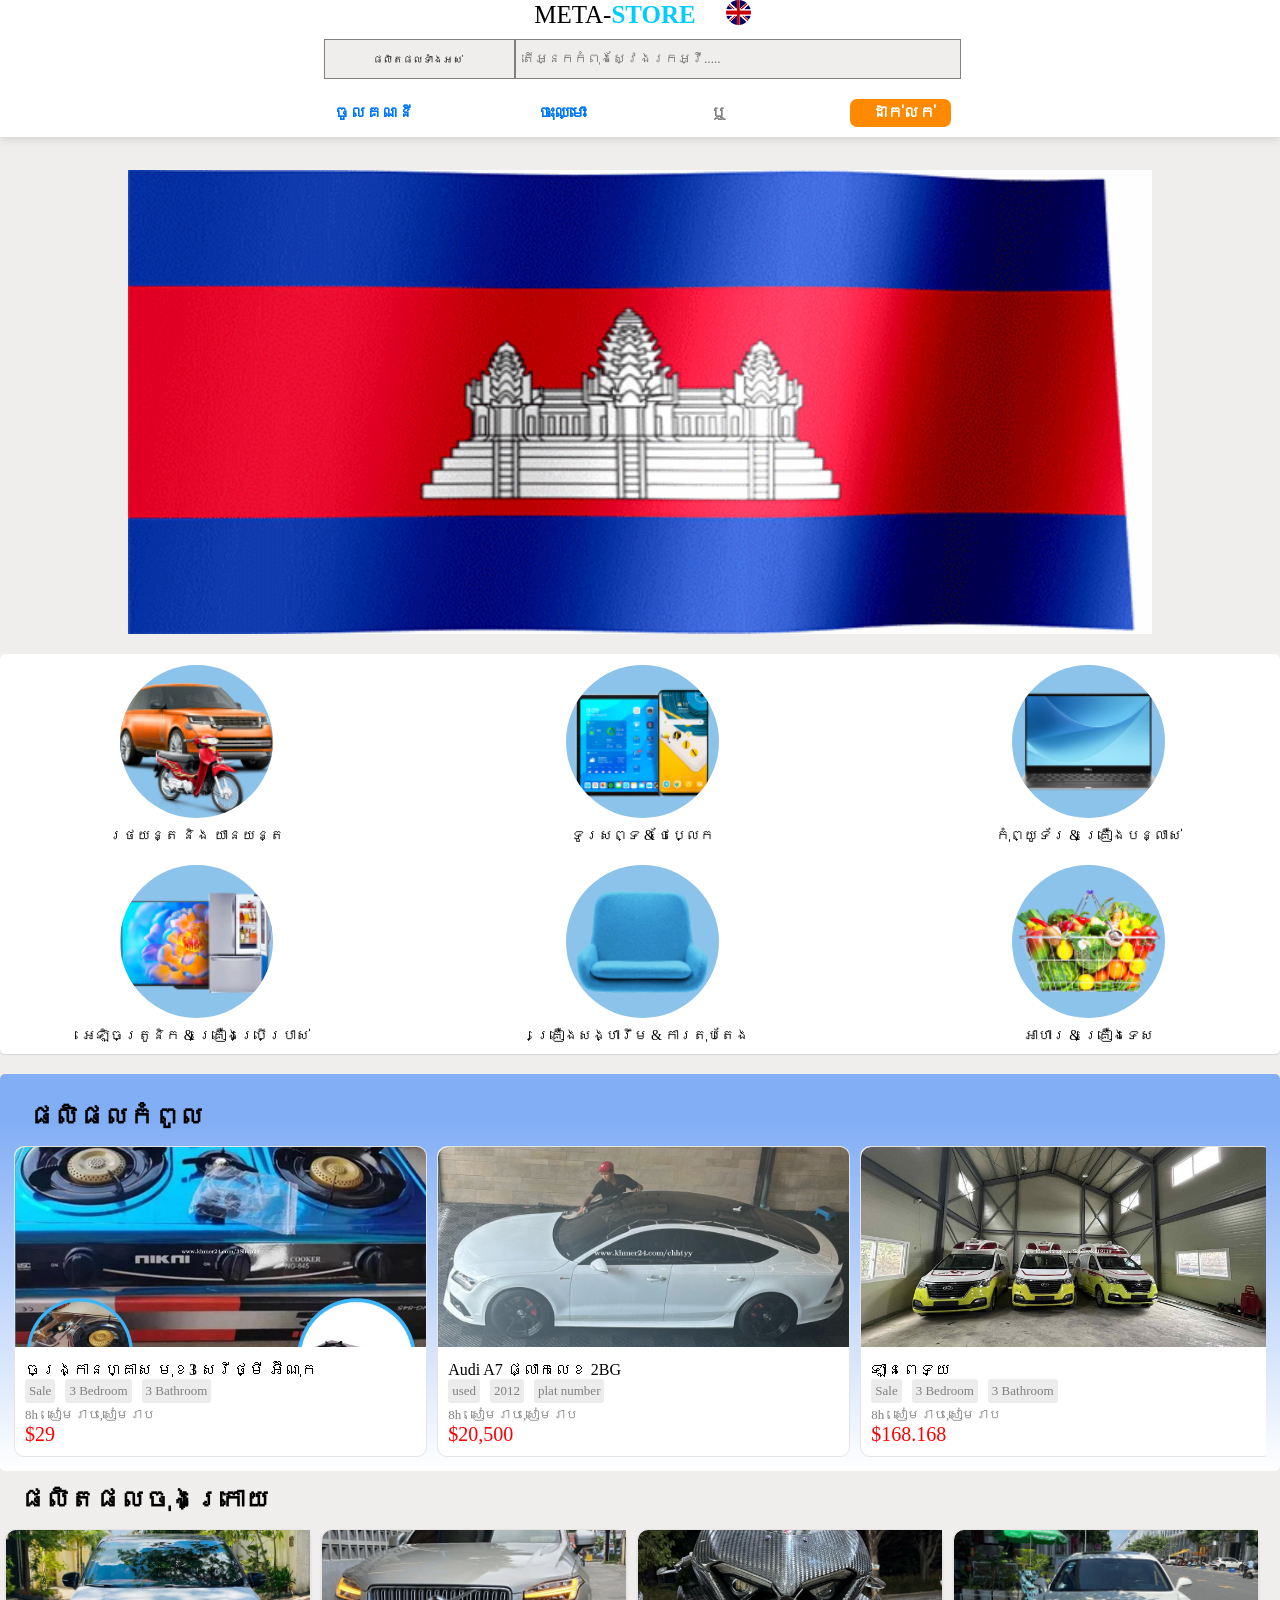
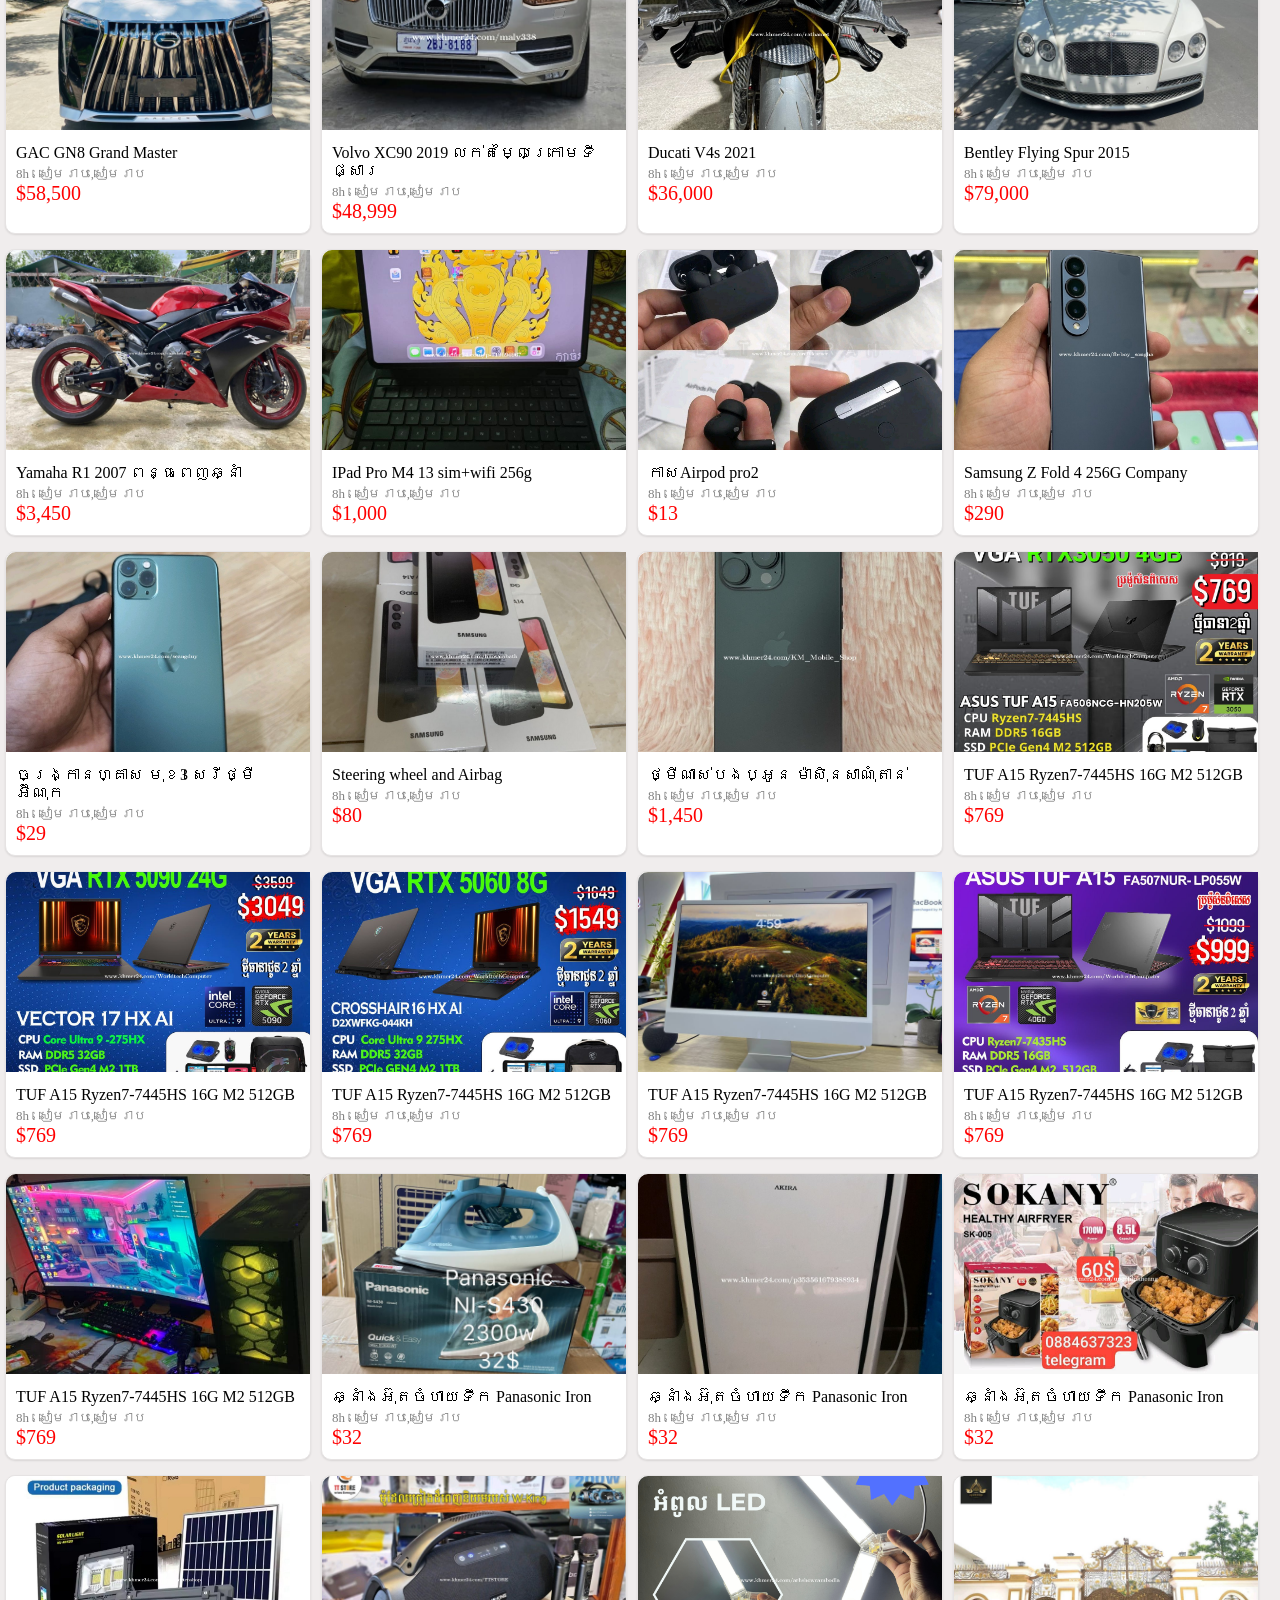
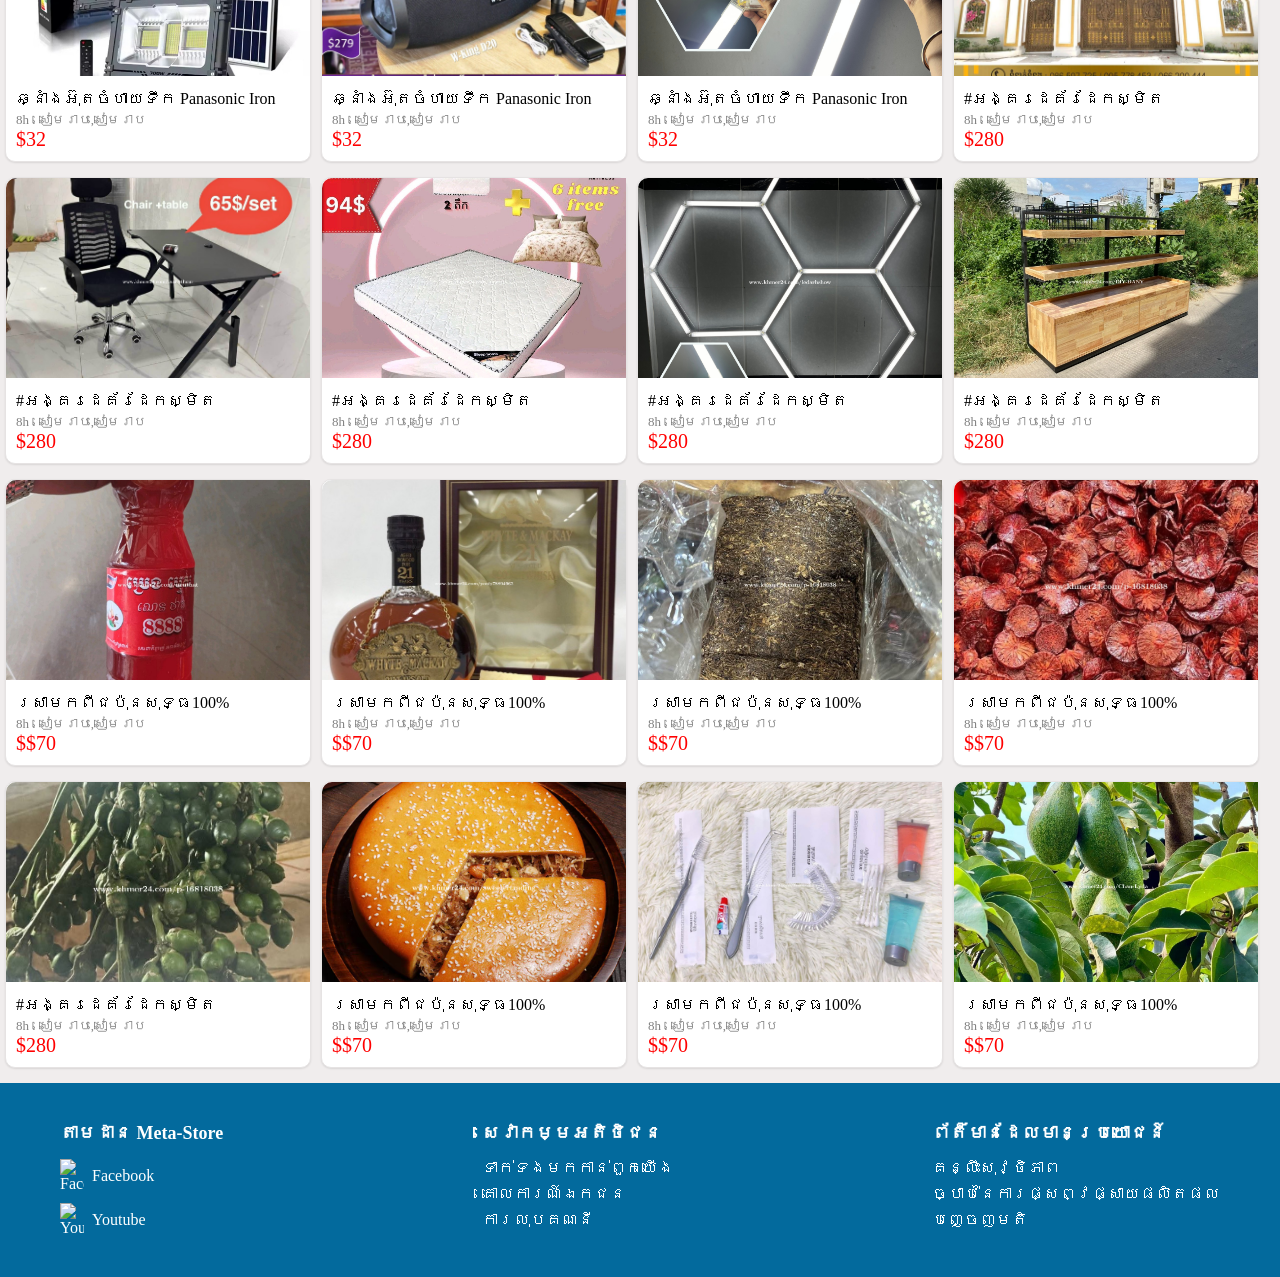
==== index.html @ ce79d421 "update" ====
<!DOCTYPE html>
<html lang="en">
  <head>
    <meta charset="UTF-8" />
    <meta name="viewport" content="width=device-width, initial-scale=1.0" />
    <title>META STORE</title>
    <!-- link icon -->
    <link
      rel="shortcut icon"
      href="../icon/meta-online-shop.png"
      type="image/x-icon"
    />
    <!-- link css -->
    <link rel="stylesheet" href="style.css" />
    <!-- link font awesome -->
    <script
      src="https://kit.fontawesome.com/94e07ac7dd.js"
      crossorigin="anonymous"
    ></script>
    <!-- link jquery -->
    <script src="https://cdnjs.cloudflare.com/ajax/libs/jquery/3.7.1/jquery.min.js"></script>
    <!-- link js -->
    <script src="main.js"></script>
  </head>
  <body>
    <!-- header -->
    <div class="navbar">
      <div class="container">
        <!-- logo -->
        <div class="logo_Container">
          <a href="index.html" class="logo"
            >META-<span class="store">STORE</span></a
          >
          <a href="#"
            ><img src="../flag/english.png" alt="khmer flag" class="flag"  id="flag"
          /></a>
        </div>
        <!-- search bar -->
        <div class="search_bar">
          <div class="all_product" id="all_products">
            ផលិតផលទាំងអស់&nbsp;<i class="fas fa-chevron-down"></i>
            <div class="dropdown">
              <ul>
                <li>
                  <a href="../CarPage/car.html">រថយន្ត​​ និង​យាន្ត</a>
                </li>
                <li><a href="../phone_and_tablet Page/phone.html">ទូរសព្ទ & ថែប្លេក</a></li>
                <li><a href="../computer page/computer.html">កុំព្យូទ័រ & គ្រឿងបន្លាស់</a></li>
                <li><a href="../electronic page/electronic.html">អេឡិចត្រូនិក & គ្រឿងប្រើប្រាស់</a></li>
                <li><a href="../funiture Page/funiture.html">គ្រឿងសង្ហារឹម & ការតុបតែង</a></li>
                <li><a href="../food page/food.html">អាហារ</a></li>
              </ul>
            </div>
          </div>
          <div class="search">
            <input
              type="search"
              name=""
              id="search"
              placeholder="តើអ្នកកំពុងស្វែងរកអ្វី....."
            />
            <a href="#"><i class="fas fa-search"></i></a>
          </div>
        </div>
        <!-- login -->
        <div class="login_sell">
          <a href="#" class="login">ចូលគណនី</a>
          <a href="#" class="register">ចុះឈ្មោះ</a>
          <span>ឬ</span>
          <a href="#" class="sell"
            ><i class="fa-brands fa-sellsy"></i>ដាក់លក់</a
          >
        </div>
      </div>
    </div>

    <!-- ads -->
    <div class="ads">
      <img src="../ads/ads.png" alt="" id="ads" />
      <img src="../ads/flag.gif" alt="" id="flag" />
    </div>

    <!-- welcome -->
    <div class="welcome">
      <div class="container">
        <p class="title">
          ស្វាគមន៍មកកាន់​ MetaStore.com ទីផ្សារអនឡាញដ៏ធំបំផុតនៅប្រទេសកម្ពុជា។
        </p>
      </div>
    </div>

    <!-- categories -->
    <div class="cat_container">
      <div class="container">
        <a href="../CarPage/car.html" class="card">
          <img src="../categories_logo/car&moto.png" alt="" />
          <p>រថយន្ត​​ និង​ ​យានយន្ត</p>
        </a>

        <a href="../phone_and_tablet Page/phone.html" class="card">
          <img src="../categories_logo/phone&tablet.png" alt="" />
          <p>ទូរសព្ទ & ថែប្លេក</p>
        </a>

        <a href="../computer page/computer.html" class="card">
          <img src="../categories_logo/computer.png" alt="" />
          <p>កុំព្យូទ័រ​ & គ្រឿងបន្លាស់</p>
        </a>

        <a href="../electronic page/electronic.html" class="card">
          <img src="../categories_logo/electornic.png" alt="" />
          <p>អេឡិចត្រូនិក​ & គ្រឿងប្រើប្រាស់</p>
        </a>

        <a href="../funiture Page/funiture.html" class="card">
          <img src="../categories_logo/funiture.png" alt="" />
          <p>គ្រឿងសង្ហារឹម & ការតុបតែង</p>
        </a>

        <a href="../food page/food.html"class="card">
          <img src="../categories_logo/food.png" alt="" />
          <p>អាហារ & គ្រឿងទេស</p>
        </a>
      </div>
    </div>

    <!-- top ads -->
    <div class="top_ads">
      <div class="container">
        <div class="title"><p>ផលិផលកំពូល</p></div>

        <div class="card_container">
          <a href="../electronic page/electronic.html" class="card">
            <img src="../top_ads/image1.png" alt="top_add 1" />
            <div class="infor">
              <p class="text">ចង្ក្រានហ្គាស មុខ3 សេរីថ្មី អ៊ីណុក</p>
              <div class="top">
                <p>Sale</p>
                <p>3 Bedroom</p>
                <p>3 Bathroom</p>
              </div>
              <div class="locat">
                <p>8h . សៀមរាប​,សៀមរាប​</p>
              </div>
              <div class="price">
                <p>$29</p>
              </div>
            </div>
          </a>

          <a href="../CarPage/car.html" class="card">
            <img src="../top_ads/image2.png" alt="top_add 1" />
            <div class="infor">
              <p class="text">Audi A7 ផ្លាកលេខ 2BG</p>
              <div class="top">
                <p>used</p>
                <p>2012</p>
                <p>plat number</p>
              </div>
              <div class="locat">
                <p>8h . សៀមរាប​,សៀមរាប​</p>
              </div>
              <div class="price">
                <p>$20,500</p>
              </div>
            </div>
          </a>

          <a href="../CarPage/car.html" class="card">
            <img src="../top_ads/image3.png" alt="top_add 1" />
            <div class="infor">
              <p class="text">ឡានពេទ្យ</p>
              <div class="top">
                <p>Sale</p>
                <p>3 Bedroom</p>
                <p>3 Bathroom</p>
              </div>
              <div class="locat">
                <p>8h . សៀមរាប​,សៀមរាប​</p>
              </div>
              <div class="price">
                <p>$168.168</p>
              </div>
            </div>
          </a>

          <a href="../CarPage/car.html" class="card">
            <img src="../top_ads/image4.png" alt="top_add 1" />
            <div class="infor">
              <p class="text">Steering wheel and Airbag</p>
              <div class="top">
                <p>Sale</p>
                <p>3 Bedroom</p>
                <p>3 Bathroom</p>
              </div>
              <div class="locat">
                <p>8h . សៀមរាប​,សៀមរាប​</p>
              </div>
              <div class="price">
                <p>$80</p>
              </div>
            </div>
          </a>

          <a href="../CarPage/car.html" class="card">
            <img src="../top_ads/image5.png" alt="top_add 1" />
            <div class="infor">
              <p class="text">ថ្មី​ណាស់​បងប្អូន​ ម៉ាសុិន​សាណុំតាន់​</p>
              <div class="top">
                <p>Sale</p>
                <p>3 Bedroom</p>
                <p>3 Bathroom</p>
              </div>
              <div class="locat">
                <p>8h . សៀមរាប​,សៀមរាប​</p>
              </div>
              <div class="price">
                <p>$1,450</p>
              </div>
            </div>
          </a>

          <a href="../electronic page/electronic.html" class="card">
            <img src="../top_ads/image6.png" alt="top_add 1" />
            <div class="infor">
              <p class="text">Shure Mv88 portal</p>
              <div class="top">
                <p>Sale</p>
                <p>3 Bedroom</p>
                <p>3 Bathroom</p>
              </div>
              <div class="locat">
                <p>8h . សៀមរាប​,សៀមរាប​</p>
              </div>
              <div class="price">
                <p>$50</p>
              </div>
            </div>
          </a>
        </div>
      </div>
    </div>

    <!-- lasted ads -->
    <div class="container">
      <div class="title" id="lasted_ads_title"><p>ផលិតផលចុងក្រោយ</div>
    </div>
    <div class="lasted_ads">
      <div class="container">
        <div class="card_container">
          <a href="../CarPage/car.html" class="card">
            <img src="../Car & vihecle/img1.jpg" alt="" />
            <div class="infor">
              <p class="text">GAC GN8 Grand Master</p>
              <div class="locat">
                <p>8h . សៀមរាប​,សៀមរាប​</p>
              </div>
              <div class="price">
                <p>$58,500</p>
              </div>
            </div>
          </a>

          <a href="../CarPage/car.html" class="card">
            <img src="../Car & vihecle/img2.jpg" alt="" />
            <div class="infor">
              <p class="text">Volvo XC90 2019 លក់តម្លៃក្រោមទីផ្សារ</p>
              <div class="locat">
                <p>8h . សៀមរាប​,សៀមរាប​</p>
              </div>
              <div class="price">
                <p>$48,999</p>
              </div>
            </div>
          </a>

          <a href="../CarPage/car.html" class="card">
            <img src="../Car & vihecle/img3.jpg" alt="" />
            <div class="infor">
              <p class="text">Ducati V4s 2021</p>
              <div class="locat">
                <p>8h . សៀមរាប​,សៀមរាប​</p>
              </div>
              <div class="price">
                <p>$36,000</p>
              </div>
            </div>
          </a>

          <a href="../CarPage/car.html" class="card">
            <img src="../Car & vihecle/img4.jpg" alt="" />
            <div class="infor">
              <p class="text">Bentley Flying Spur 2015</p>
              <div class="locat">
                <p>8h . សៀមរាប​,សៀមរាប​</p>
              </div>
              <div class="price">
                <p>$79,000</p>
              </div>
            </div>
          </a>
        </div>

        <div class="card_container">
          <a href="../CarPage/car.html" class="card">
            <img src="../Car & vihecle/img5.jpg" alt="" />
            <div class="infor">
              <p class="text">Yamaha R1 2007 ពន្ធពេញឆ្នាំ</p>
              <div class="locat">
                <p>8h . សៀមរាប​,សៀមរាប​</p>
              </div>
              <div class="price">
                <p>$3,450</p>
              </div>
            </div>
          </a>

          <a href="../phone_and_tablet Page/phone.html" class="card">
            <img src="../phone & tablet/img1.jpg" alt="" />
            <div class="infor">
              <p class="text">IPad Pro M4 13 sim+wifi 256g</p>
              <div class="locat">
                <p>8h . សៀមរាប​,សៀមរាប​</p>
              </div>
              <div class="price">
                <p>$1,000</p>
              </div>
            </div>
          </a>

          <a href="../phone_and_tablet Page/phone.html" class="card">
            <img src="../phone & tablet/img2.jpg" alt="" />
            <div class="infor">
              <p class="text">កាសAirpod pro2</p>
              <div class="locat">
                <p>8h . សៀមរាប​,សៀមរាប​</p>
              </div>
              <div class="price">
                <p>$13</p>
              </div>
            </div>
          </a>

          <a href="../phone_and_tablet Page/phone.html" class="card">
            <img src="../phone & tablet/img3.jpg" alt="" />
            <div class="infor">
              <p class="text">Samsung Z Fold 4 256G Company</p>
              <div class="locat">
                <p>8h . សៀមរាប​,សៀមរាប​</p>
              </div>
              <div class="price">
                <p>$290</p>
              </div>
            </div>
          </a>
        </div>

        <div class="card_container">
          <a href="../phone_and_tablet Page/phone.html" class="card">
            <img src="../phone & tablet/img4.jpg" alt="" />
            <div class="infor">
              <p class="text">ចង្ក្រានហ្គាស មុខ3 សេរីថ្មី អ៊ីណុក</p>
              <div class="locat">
                <p>8h . សៀមរាប​,សៀមរាប​</p>
              </div>
              <div class="price">
                <p>$29</p>
              </div>
            </div>
          </a>

          <a href="../phone_and_tablet Page/phone.html" class="card">
            <img src="../phone & tablet/img5.jpg" alt="" />
            <div class="infor">
              <p class="text">Steering wheel and Airbag</p>
              <div class="locat">
                <p>8h . សៀមរាប​,សៀមរាប​</p>
              </div>
              <div class="price">
                <p>$80</p>
              </div>
            </div>
          </a>

          <a href="../phone_and_tablet Page/phone.html" class="card">
            <img src="../phone & tablet/img6.jpg" alt="" />
            <div class="infor">
              <p class="text">ថ្មី​ណាស់​បងប្អូន​ ម៉ាសុិន​សាណុំតាន់​</p>
              <div class="locat">
                <p>8h . សៀមរាប​,សៀមរាប​</p>
              </div>
              <div class="price">
                <p>$1,450</p>
              </div>
            </div>
          </a>

          <a href="../computer page/computer.html" class="card">
            <img src="../computer/img1.jpg" alt="" />
            <div class="infor">
              <p class="text">TUF A15 Ryzen7-7445HS 16G M2 512GB</p>
              <div class="locat">
                <p>8h . សៀមរាប​,សៀមរាប​</p>
              </div>
              <div class="price">
                <p>$769</p>
              </div>
            </div>
          </a>
        </div>

        <div class="card_container">
          <a href="../computer page/computer.html" class="card">
            <img src="../computer/img2.jpg" alt="" />
            <div class="infor">
              <p class="text">TUF A15 Ryzen7-7445HS 16G M2 512GB</p>
              <div class="locat">
                <p>8h . សៀមរាប​,សៀមរាប​</p>
              </div>
              <div class="price">
                <p>$769</p>
              </div>
            </div>
          </a>

          <a href="../computer page/computer.html" class="card">
            <img src="../computer/img3.jpg" alt="" />
            <div class="infor">
              <p class="text">TUF A15 Ryzen7-7445HS 16G M2 512GB</p>
              <div class="locat">
                <p>8h . សៀមរាប​,សៀមរាប​</p>
              </div>
              <div class="price">
                <p>$769</p>
              </div>
            </div>
          </a>

          <a href="../computer page/computer.html" class="card">
            <img src="../computer/img4.jpg" alt="" />
            <div class="infor">
              <p class="text">TUF A15 Ryzen7-7445HS 16G M2 512GB</p>
              <div class="locat">
                <p>8h . សៀមរាប​,សៀមរាប​</p>
              </div>
              <div class="price">
                <p>$769</p>
              </div>
            </div>
          </a>

          <a href="../computer page/computer.html" class="card">
            <img src="../computer/img5.jpg" alt="" />
            <div class="infor">
              <p class="text">TUF A15 Ryzen7-7445HS 16G M2 512GB</p>
              <div class="locat">
                <p>8h . សៀមរាប​,សៀមរាប​</p>
              </div>
              <div class="price">
                <p>$769</p>
              </div>
            </div>
          </a>
        </div>

        <div class="card_container">
          <a href="../computer page/computer.html" class="card">
            <img src="../computer/img6.jpg" alt="" />
            <div class="infor">
              <p class="text">TUF A15 Ryzen7-7445HS 16G M2 512GB</p>
              <div class="locat">
                <p>8h . សៀមរាប​,សៀមរាប​</p>
              </div>
              <div class="price">
                <p>$769</p>
              </div>
            </div>
          </a>

          <a href="../electronic page/electronic.html" class="card">
            <img src="../electronic/img1.jpg" alt="" />
            <div class="infor">
              <p class="text">ឆ្នាំងអ៊ុតចំហាយទឹក Panasonic Iron</p>
              <div class="locat">
                <p>8h . សៀមរាប​,សៀមរាប​</p>
              </div>
              <div class="price">
                <p>$32</p>
              </div>
            </div>
          </a>

          <a href="../electronic page/electronic.html" class="card">
            <img src="../electronic/img2.jpg" alt="" />
            <div class="infor">
              <p class="text">ឆ្នាំងអ៊ុតចំហាយទឹក Panasonic Iron</p>
              <div class="locat">
                <p>8h . សៀមរាប​,សៀមរាប​</p>
              </div>
              <div class="price">
                <p>$32</p>
              </div>
            </div>
          </a>

          <a href="../electronic page/electronic.html" class="card">
            <img src="../electronic/img3.jpg" alt="" />
            <div class="infor">
              <p class="text">ឆ្នាំងអ៊ុតចំហាយទឹក Panasonic Iron</p>
              <div class="locat">
                <p>8h . សៀមរាប​,សៀមរាប​</p>
              </div>
              <div class="price">
                <p>$32</p>
              </div>
            </div>
          </a>
        </div>

        <div class="card_container">
          <a href="../electronic page/electronic.html" class="card">
            <img src="../electronic/img4.jpg" alt="" />
            <div class="infor">
              <p class="text">ឆ្នាំងអ៊ុតចំហាយទឹក Panasonic Iron</p>
              <div class="locat">
                <p>8h . សៀមរាប​,សៀមរាប​</p>
              </div>
              <div class="price">
                <p>$32</p>
              </div>
            </div>
          </a>

          <a href="../electronic page/electronic.html" class="card">
            <img src="../electronic/img5.jpg" alt="" />
            <div class="infor">
              <p class="text">ឆ្នាំងអ៊ុតចំហាយទឹក Panasonic Iron</p>
              <div class="locat">
                <p>8h . សៀមរាប​,សៀមរាប​</p>
              </div>
              <div class="price">
                <p>$32</p>
              </div>
            </div>
          </a>

          <a href="../electronic page/electronic.html" class="card">
            <img src="../electronic/img6.jpg" alt="" />
            <div class="infor">
              <p class="text">ឆ្នាំងអ៊ុតចំហាយទឹក Panasonic Iron</p>
              <div class="locat">
                <p>8h . សៀមរាប​,សៀមរាប​</p>
              </div>
              <div class="price">
                <p>$32</p>
              </div>
            </div>
          </a>

          <a href="../funiture Page/funiture.html" class="card">
            <img src="../funiture & decor/img1.jpg" alt="" />
            <div class="infor">
              <p class="text">#អង្គរដេគ័រដែកស្មិត</p>
              <div class="locat">
                <p>8h . សៀមរាប​,សៀមរាប​</p>
              </div>
              <div class="price">
                <p>$280</p>
              </div>
            </div>
          </a>
        </div>

        <div class="card_container">
          <a href="../funiture Page/funiture.html" class="card">
            <img src="../funiture & decor/img2.jpg" alt="" />
            <div class="infor">
              <p class="text">#អង្គរដេគ័រដែកស្មិត</p>
              <div class="locat">
                <p>8h . សៀមរាប​,សៀមរាប​</p>
              </div>
              <div class="price">
                <p>$280</p>
              </div>
            </div>
          </a>

          <a href="../funiture Page/funiture.html" class="card">
            <img src="../funiture & decor/img3.jpg" alt="" />
            <div class="infor">
              <p class="text">#អង្គរដេគ័រដែកស្មិត</p>
              <div class="locat">
                <p>8h . សៀមរាប​,សៀមរាប​</p>
              </div>
              <div class="price">
                <p>$280</p>
              </div>
            </div>
          </a>

          <a href="../funiture Page/funiture.html" class="card">
            <img src="../funiture & decor/img4.jpg" alt="" />
            <div class="infor">
              <p class="text">#អង្គរដេគ័រដែកស្មិត</p>
              <div class="locat">
                <p>8h . សៀមរាប​,សៀមរាប​</p>
              </div>
              <div class="price">
                <p>$280</p>
              </div>
            </div>
          </a>

          <a href="../funiture Page/funiture.html" class="card">
            <img src="../funiture & decor/img5.jpg" alt="" />
            <div class="infor">
              <p class="text">#អង្គរដេគ័រដែកស្មិត</p>
              <div class="locat">
                <p>8h . សៀមរាប​,សៀមរាប​</p>
              </div>
              <div class="price">
                <p>$280</p>
              </div>
            </div>
          </a>
        </div>

        <div class="card_container">
          <a href="../food page/food.html" class="card">
            <img src="../food/img1.jpg" alt="" />
            <div class="infor">
              <p class="text">ស្រាមកពីជប៉ុនសុទ្ធ100%</p>
              <div class="locat">
                <p>8h . សៀមរាប​,សៀមរាប​</p>
              </div>
              <div class="price">
                <p>$$70</p>
              </div>
            </div>
          </a>

          <a href="../food page/food.html" class="card">
            <img src="../food/img2.jpg" alt="" />
            <div class="infor">
              <p class="text">ស្រាមកពីជប៉ុនសុទ្ធ100%</p>
              <div class="locat">
                <p>8h . សៀមរាប​,សៀមរាប​</p>
              </div>
              <div class="price">
                <p>$$70</p>
              </div>
            </div>
          </a>

          <a href="../food page/food.html" class="card">
            <img src="../food/img3.jpg" alt="" />
            <div class="infor">
              <p class="text">ស្រាមកពីជប៉ុនសុទ្ធ100%</p>
              <div class="locat">
                <p>8h . សៀមរាប​,សៀមរាប​</p>
              </div>
              <div class="price">
                <p>$$70</p>
              </div>
            </div>
          </a>

          <a href="../food page/food.html" class="card">
            <img src="../food/img4.jpg" alt="" />
            <div class="infor">
              <p class="text">ស្រាមកពីជប៉ុនសុទ្ធ100%</p>
              <div class="locat">
                <p>8h . សៀមរាប​,សៀមរាប​</p>
              </div>
              <div class="price">
                <p>$$70</p>
              </div>
            </div>
          </a>
        </div>

        <div class="card_container">
          <a href="../food page/food.html" class="card">
            <img src="../food/img5.jpg" alt="" />
            <div class="infor">
              <p class="text">#អង្គរដេគ័រដែកស្មិត</p>
              <div class="locat">
                <p>8h . សៀមរាប​,សៀមរាប​</p>
              </div>
              <div class="price">
                <p>$280</p>
              </div>
            </div>
          </a>

          <a href="../food page/food.html" class="card">
            <img src="../food/img6.jpg" alt="" />
            <div class="infor">
              <p class="text">ស្រាមកពីជប៉ុនសុទ្ធ100%</p>
              <div class="locat">
                <p>8h . សៀមរាប​,សៀមរាប​</p>
              </div>
              <div class="price">
                <p>$$70</p>
              </div>
            </div>
          </a>

          <a href="../food page/food.html" class="card">
            <img src="../food/img7.jpg" alt="" />
            <div class="infor">
              <p class="text">ស្រាមកពីជប៉ុនសុទ្ធ100%</p>
              <div class="locat">
                <p>8h . សៀមរាប​,សៀមរាប​</p>
              </div>
              <div class="price">
                <p>$$70</p>
              </div>
            </div>
          </a>

          <a href="../food page/food.html" class="card">
            <img src="../food/img8.jpg" alt="" />
            <div class="infor">
              <p class="text">ស្រាមកពីជប៉ុនសុទ្ធ100%</p>
              <div class="locat">
                <p>8h . សៀមរាប​,សៀមរាប​</p>
              </div>
              <div class="price">
                <p>$$70</p>
              </div>
            </div>
          </a>
        </div>
      </div>
    </div>

    <!-- footer -->
    <footer class="footer">
      <div class="footer-container">
        <!-- Column 1 -->
        <div>
          <h3>តាមដាន Meta-Store</h3>
          <div class="social">
            <a href="https://web.facebook.com/meta.sk.2025"
              ><img
                src="https://cdn-icons-png.flaticon.com/512/733/733547.png"
                alt="Facebook"
                target="_blank"
              />
              Facebook</a
            >
            <a href="https://youtube.com/@meta-coding-u2c?si=BLzecLOA1LiSU47V"
              ><img
                src="https://cdn-icons-png.flaticon.com/512/1384/1384060.png"
                alt="Youtube"
                target="_blank"
              />
              Youtube</a
            >
          </div>
        </div>

        <!-- Column 2 -->
        <div>
          <h3>សេវាកម្មអតិថិជន</h3>
          <ul>
            <li><a href="../Contact Page/contact.html">ទាក់ទងមកកាន់ពួកយើង</a></li>
            <li><a href="#">គោលការណ៍ឯកជន</a></li>
            <li><a href="#">ការលុបគណនី</a></li>
          </ul>
        </div>

        <!-- Column 3 -->
        <div>
          <h3>ព័ត៏មានដែលមានប្រយោជន៍</h3>
          <ul>
            <li><a href="#">គន្លឹះសុវ្ថិភាព</a></li>
            <li><a href="#">ច្បាប់នៃការផ្សព្វផ្សាយផលិតផល</a></li>
            <li><a href="#">បញ្ចេញមតិ</a></li>
          </ul>
        </div>
      </div>
    </footer>
  </body>
</html>
---- style.css ----
* {
  margin: 0;
  padding: 0;
  box-sizing: border-box;
  font-family: "Khmer OS Battambang", Yu Gothic UI Semibold;
}
body {
  background-color: #f0eded;
  padding-top: 50px;
}
.container {
  width: 70%;
  margin: auto;
  /* background-color: #ff8900; */
}

.navbar {
  width: 100%;
  height: auto;
  background-color: white;
  box-shadow: rgba(99, 99, 99, 0.2) 0px 2px 8px 0px;
  display: flex;
  justify-content: center;
  align-items: center;
  position: fixed;
  top: 0;

  & .container {
    width: 70%;
    /* height: 100%; */
    display: flex;
    /* background-color: yellow; */
    justify-content: space-between;
    align-items: center;

    & .logo_Container {
      width: 25%;
      height: 100%;
      display: flex;
      justify-content: center;
      align-items: center;
      gap: 30px;
      /* background-color: purple; */

      & .flag {
        width: 25px;
        height: 25px;
        border-radius: 50%;
      }
      & .logo {
        text-decoration: none;
        color: black;
        font-family: Montserrat Black;
        font-size: 25px;

        & .store {
          color: rgb(0, 204, 255);
          font-weight: bold;
          font-family: MV Boli;
        }
      }
    }
    & .login_sell {
      width: 25%;
      height: 100%;
      /* background-color: purple; */
      display: flex;
      justify-content: space-between;
      align-items: center;
      padding: 10px;
      font-weight: bold;

      & a {
        text-decoration: none;
      }

      & span {
        color: gray;
      }
      & .login,
      .register {
        color: rgb(0, 119, 255);
      }
      & .sell {
        background-color: #ff8900;
        padding: 5px 16px;
        border-radius: 7px;
        color: white;
        display: flex;
        justify-content: center;
        align-items: center;
        gap: 5px;
      }
    }
    .search_bar {
      width: 50%;
      height: 100%;
      /* background-color: rgb(174, 255, 0); */
      display: flex;
      justify-content: center;
      align-items: center;

      & .all_product {
        width: 30%;
        height: 40px;
        border: 1px solid gray;
        display: flex;
        justify-content: center;
        align-items: center;
        background-color: #f0eded;
        position: relative;

        & .dropdown {
          display: none;
          position: absolute;
          background-color: #f0eded;
          border-radius: 5px;
          padding: 10px;
          top: 40px;
          left: 0;
          & a {
            text-decoration: none;
            color: black;
          }
          & ul > li {
            list-style: none;
          }
        }
      }
      & .all_product:hover .dropdown {
        display: block;
      }
      & .all_product .dropdown ul li:hover a {
        color: red;
        margin-left: 3px;
      }
      & .search {
        width: 70%;
        height: 40px;
        border: 1px solid gray;
        display: flex;
        justify-content: space-between;
        align-items: center;
        padding: 6px;
        color: gray;
        background-color: #f0eded;

        & #search {
          width: 95%;
          background: transparent;
          border: none;
          outline: none;
          color: black;
        }
        & a {
          color: gray;
        }
      }
    }
  }
}

.ads {
  width: 60%;
  height: auto;
  /* background-color: blueviolet; */
  margin: auto;
  margin-top: 20px;

  & img {
    width: 100%;
    height: 100%;
    object-fit: contain;
  }
  & #flag {
    display: none;
  }
}

.welcome {
  width: 100%;
  height: auto;
  margin: 20px 0;
  /* background-color: yellow; */
  display: flex;
  justify-content: center;
  align-items: center;

  & .container {
    width: 70%;
    height: 100%;
    /* background-color: #ff8900; */
    display: flex;
    margin: auto;

    & p {
      font-size: 23px;
    }
  }
}

.cat_container .container {
  height: auto;
  background-color: white;
  border-radius: 5px;
  display: flex;
  justify-content: space-between;
  box-shadow: rgba(0, 0, 0, 0.1) 0px 1px 2px 0px;

  & .card {
    width: 15%;
    height: 200px;
    text-decoration: none;
    color: black;
    /* background-color: #ff8900; */
    display: flex;
    justify-content: center;
    align-items: center;
    flex-direction: column;
    gap: 10px;

    & img {
      width: 40%;
      object-fit: contain;
      border-radius: 50%;
      background-color: rgb(140, 195, 234);
    }
    & p {
      font-size: 14px;
    }
  }
}

.top_ads .container {
  margin-top: 20px;
  border-radius: 5px;
  background: #ffffff;
  padding: 14px;
  background: #ffffff;
  background: linear-gradient(
    360deg,
    rgba(255, 255, 255, 1) 0%,
    rgba(130, 174, 245, 1) 88%
  );

  & .title {
    font-size: 25px;
  }

  & .card_container {
    width: 100%;
    display: flex;
    gap: 10px;
    overflow-x: scroll;
    /* background-color: #ff8900; */
  }

  & .card {
    flex: 0 0 auto;
    width: 24%;
    border: 1px solid rgb(230, 227, 227);
    height: auto;
    border-radius: 10px;
    background-color: white;
    overflow: hidden;
    text-decoration: none;
    color: black;

    & img {
      width: 100%;
      height: 200px;
      object-fit: cover;
      border-radius: 10px 0px 0px 0px;
    }
    & .text {
      overflow-x: hidden;
    }
    & .infor {
      /* background-color: #ff8900; */
      padding: 10px;
      & .top {
        width: 100%;
        display: flex;
        justify-content: flex-start;
        & p {
          margin-right: 10px;
          padding: 4px;
          font-weight: 100;
          font-size: small;
          color: gray;
          background-color: rgb(236, 236, 236);
          border-radius: 3px;
        }
      }
      & .locat {
        margin-top: 4px;
        font-size: 13px;
        color: gray;
      }
      & .price {
        color: red;
        font-weight: lighter;
        font-size: 20px;
      }
    }
  }
}

.container .title {
  padding: 15px;
  font-weight: bold;
  font-size: 25px;
}

.lasted_ads .container {
  height: auto;

  & .card_container {
    width: 100%;
    display: flex;
    gap: 10px;
    margin-bottom: 15px;
  }

  & .card {
    width: 24%;
    border: 1px solid rgb(230, 227, 227);
    height: auto;
    border-radius: 10px;
    background-color: white;
    text-decoration: none;
    color: black;
    box-shadow: rgba(0, 0, 0, 0.1) 0px 1px 2px 0px;

    & img {
      width: 100%;
      height: 200px;
      object-fit: cover;
      border-radius: 10px 0px 0px 0px;
    }
    & .text {
      overflow-x: hidden;
    }
    & .infor {
      /* background-color: #ff8900; */
      padding: 10px;
      & .locat {
        margin-top: 4px;
        font-size: 13px;
        color: gray;
      }
      & .price {
        color: red;
        font-weight: lighter;
        font-size: 20px;
      }
    }
  }
}

/* footer */
.footer {
  background-color: #036a9d; /* blue background */
  color: white;
  padding: 40px 60px;
}

.footer-container {
  display: flex;
  width: 70%;
  margin: auto;
  justify-content: space-between;
  /* background-color: #ff8900; */
}

.footer h3 {
  margin-bottom: 15px;
  font-size: 18px;
}

.footer ul {
  list-style: none;
  padding: 0;
  margin: 0;
}

.footer ul li {
  margin-bottom: 8px;
}

.footer a {
  color: white;
  text-decoration: none;
}

.footer a:hover {
  text-decoration: underline;
}

/* Social icons */
.social {
  display: flex;
  flex-direction: column;
  gap: 10px;
}

.social img {
  width: 24px;
  margin-right: 8px;
}

.social a {
  display: flex;
  align-items: center;
}

/* ===== Tablet (≤ 1280px) ===== */
@media (max-width: 1280px) {
  body {
    padding-top: 150px;
  }
  .container {
    width: 100%;
    margin: auto;
    padding-left: 5px;
    /* background-color: #ff8900; */
  }

  .navbar {
    width: 100%;
    height: auto;

    & .container {
      width: 100%;
      flex-direction: column;
      gap: 10px;

      & .logo_Container {
        width: 100%;
      }

      & .login_sell {
        width: 50%;
      }
      .search_bar {
        width: 50%;
        & .all_product {
          font-size: 10px;
        }
      }
    }
  }
  .ads {
    width: 80%;
    padding-bottom: 20px;
    & #ads {
      display: none;
    }
    & #flag {
      display: block;
    }
  }
  .welcome {
    display: none;
  }
  .cat_container .container {
    flex-wrap: wrap;

    & .card {
      width: 30%;
      font-size: 10px;
      text-align: center;
    }
  }

  .top_ads .container {
    & .card {
      width: 33%;
    }
  }

  .footer-container {
    width: 100%;
  }
}

/* ===== Mobile (≤ 600px) ===== */
@media (max-width: 600px) {
  .container {
    width: 100%;
  }
  .navbar {
    & .container {
      display: flex;
      flex-direction: column;
      gap: 10px;

      & .logo_Container {
        /* background-color: #ff8900; */
        width: 100%;
      }
      & .login_sell {
        width: 90%;
      }
      .search_bar {
        width: 90%;
      }
    }
  }
  .ads {
    width: 100%;
  }
  .cat_container .container {
    & .card {
      width: 33%;
      text-align: center;

      & p {
        font-size: 10px;
      }
    }
  }
  .top_ads .container {
    & .card {
      width: 50%;
      & .infor {
        & .top {
          & p {
            font-size: 8px;
          }
        }
      }
    }
  }

  .lasted_ads .container {
    & .card_container {
      flex-wrap: wrap;
    }

    & .card {
      width: 48%;
    }
  }

  .footer-container {
    width: 100%;
    flex-direction: column;
    justify-content: flex-start;
    gap: 30px;
  }
}
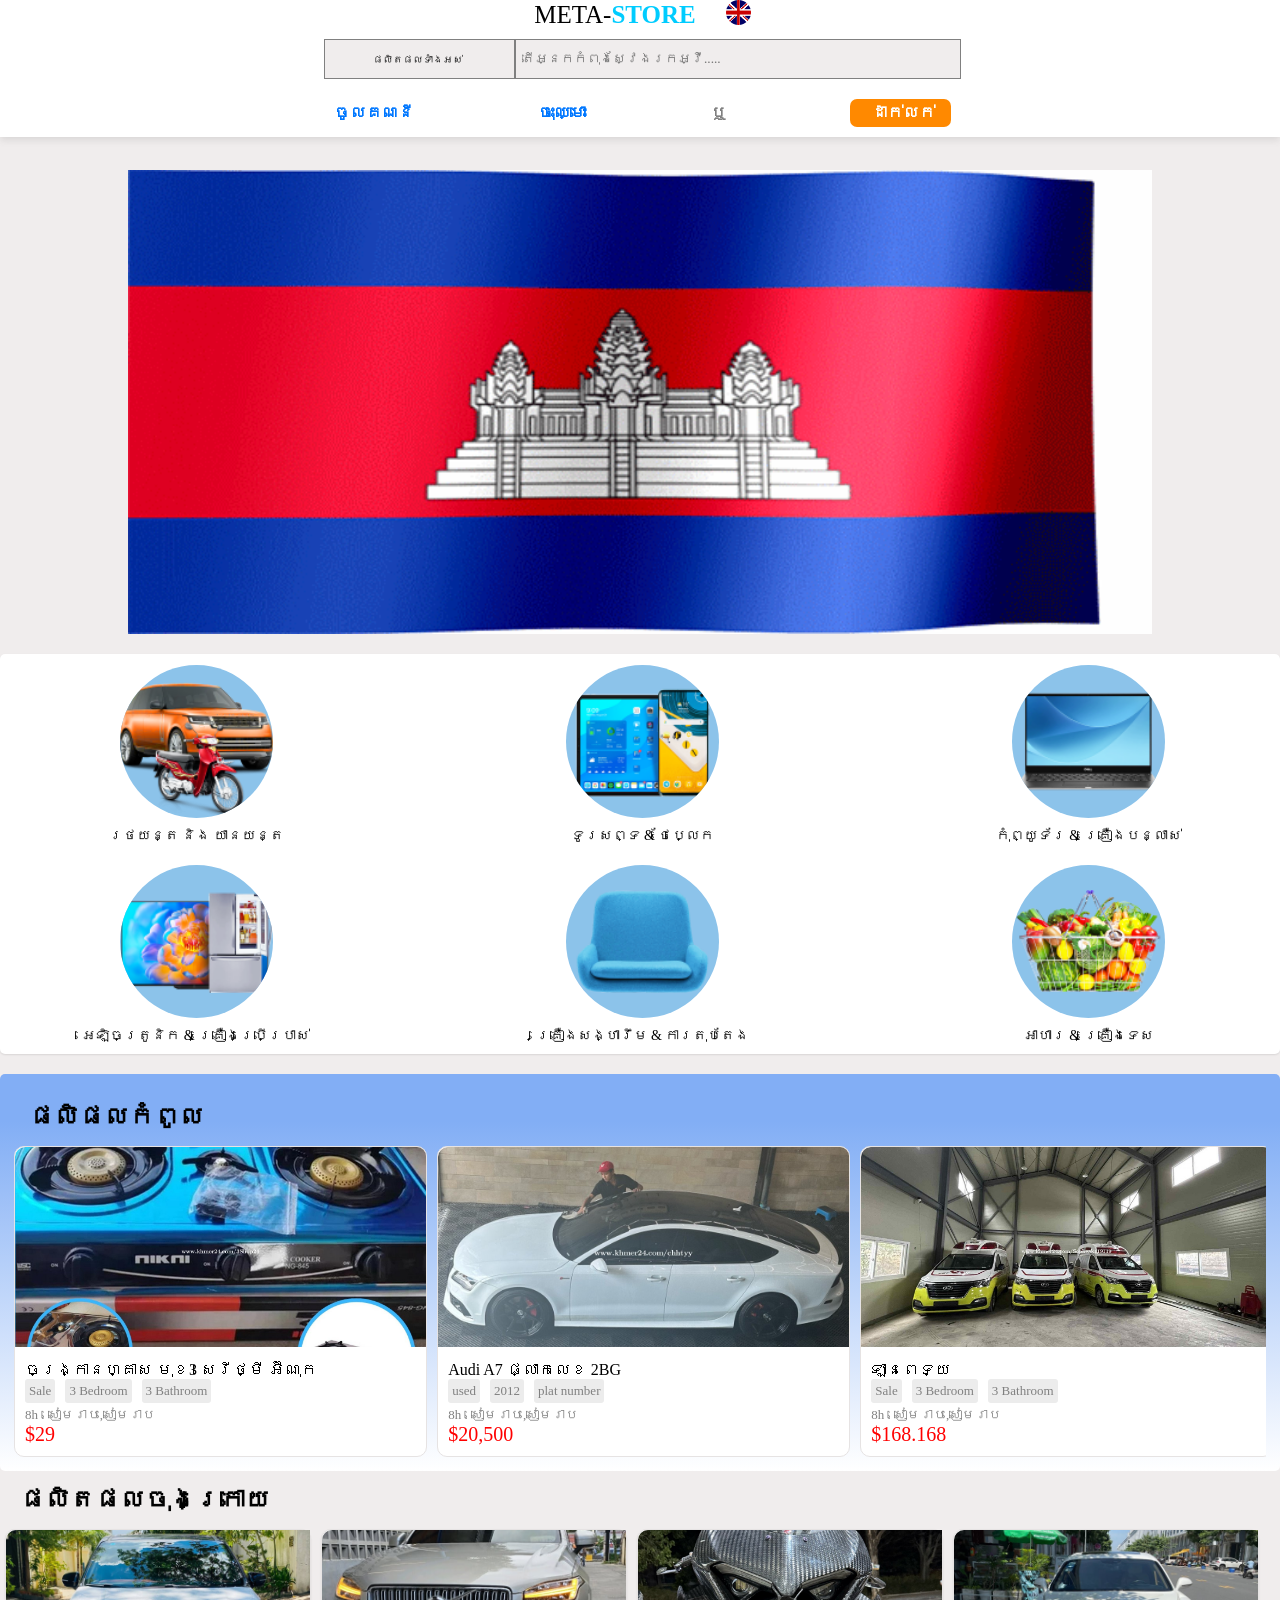
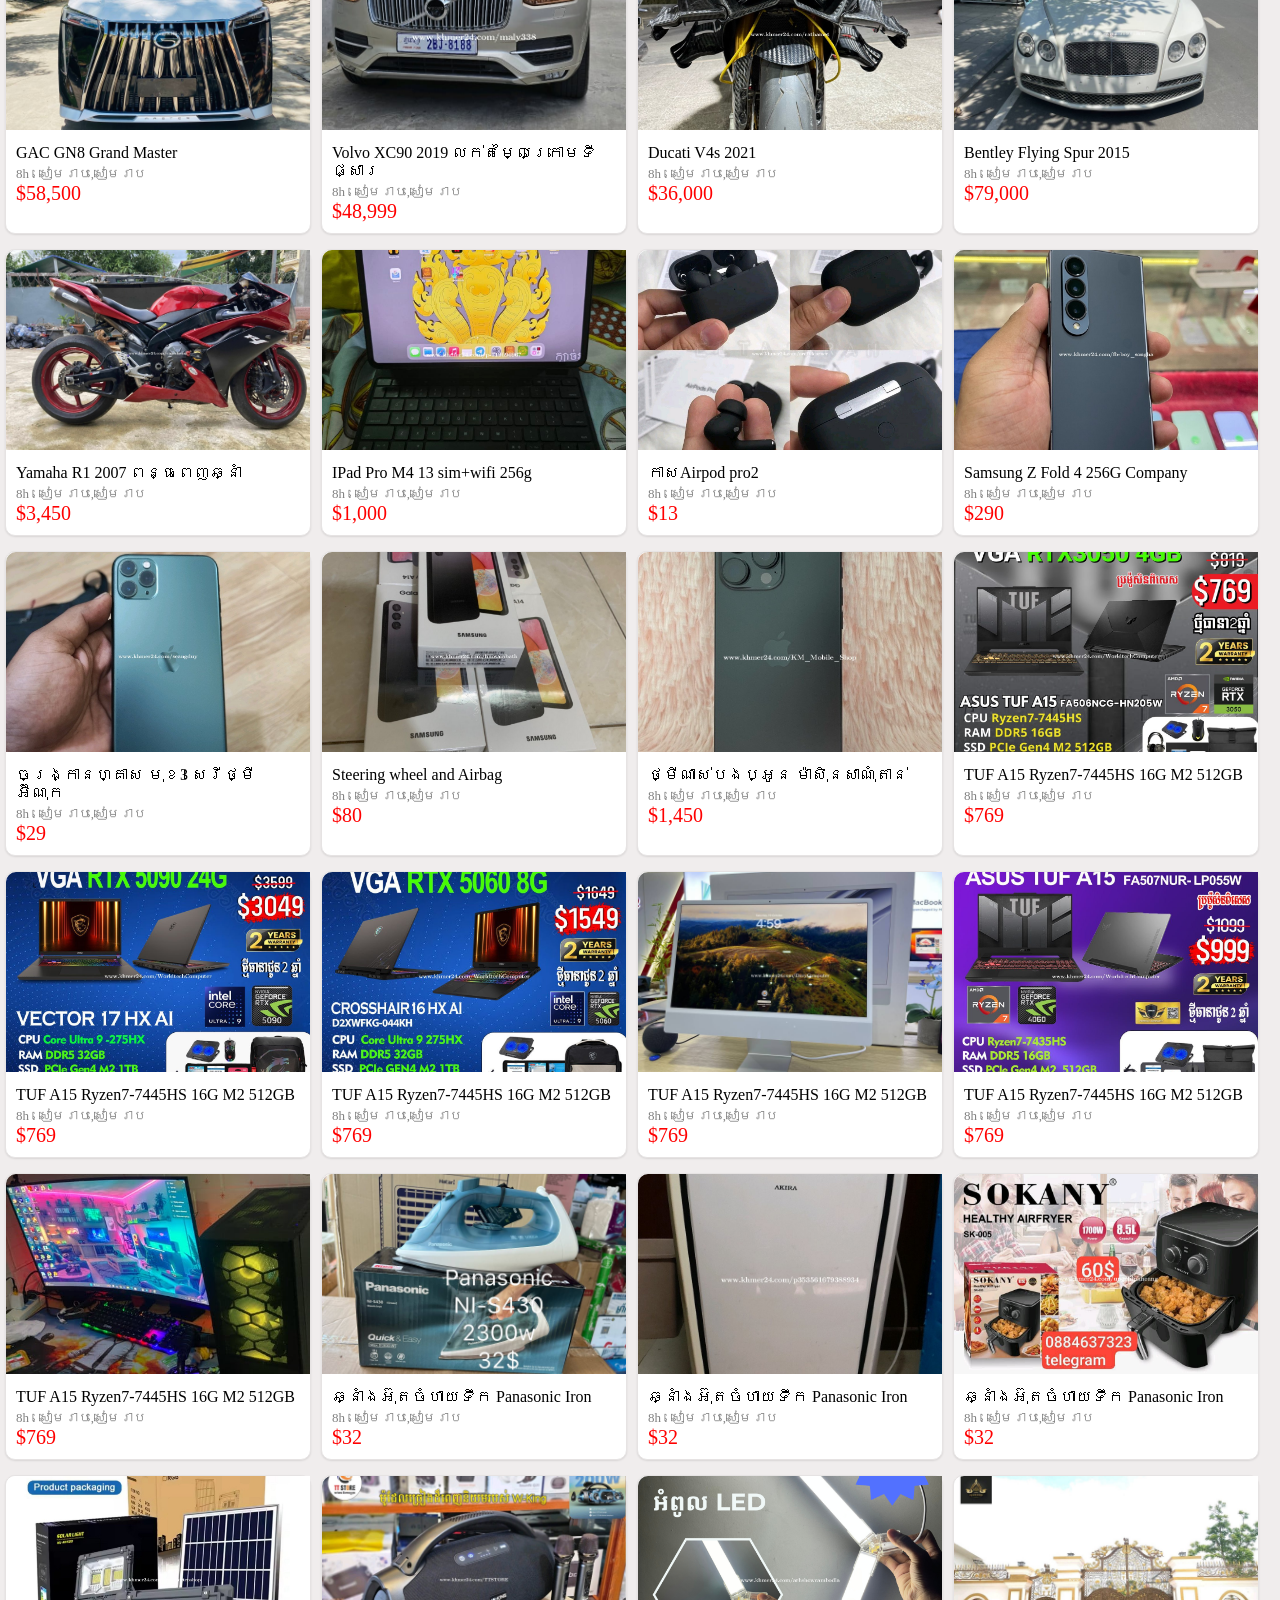
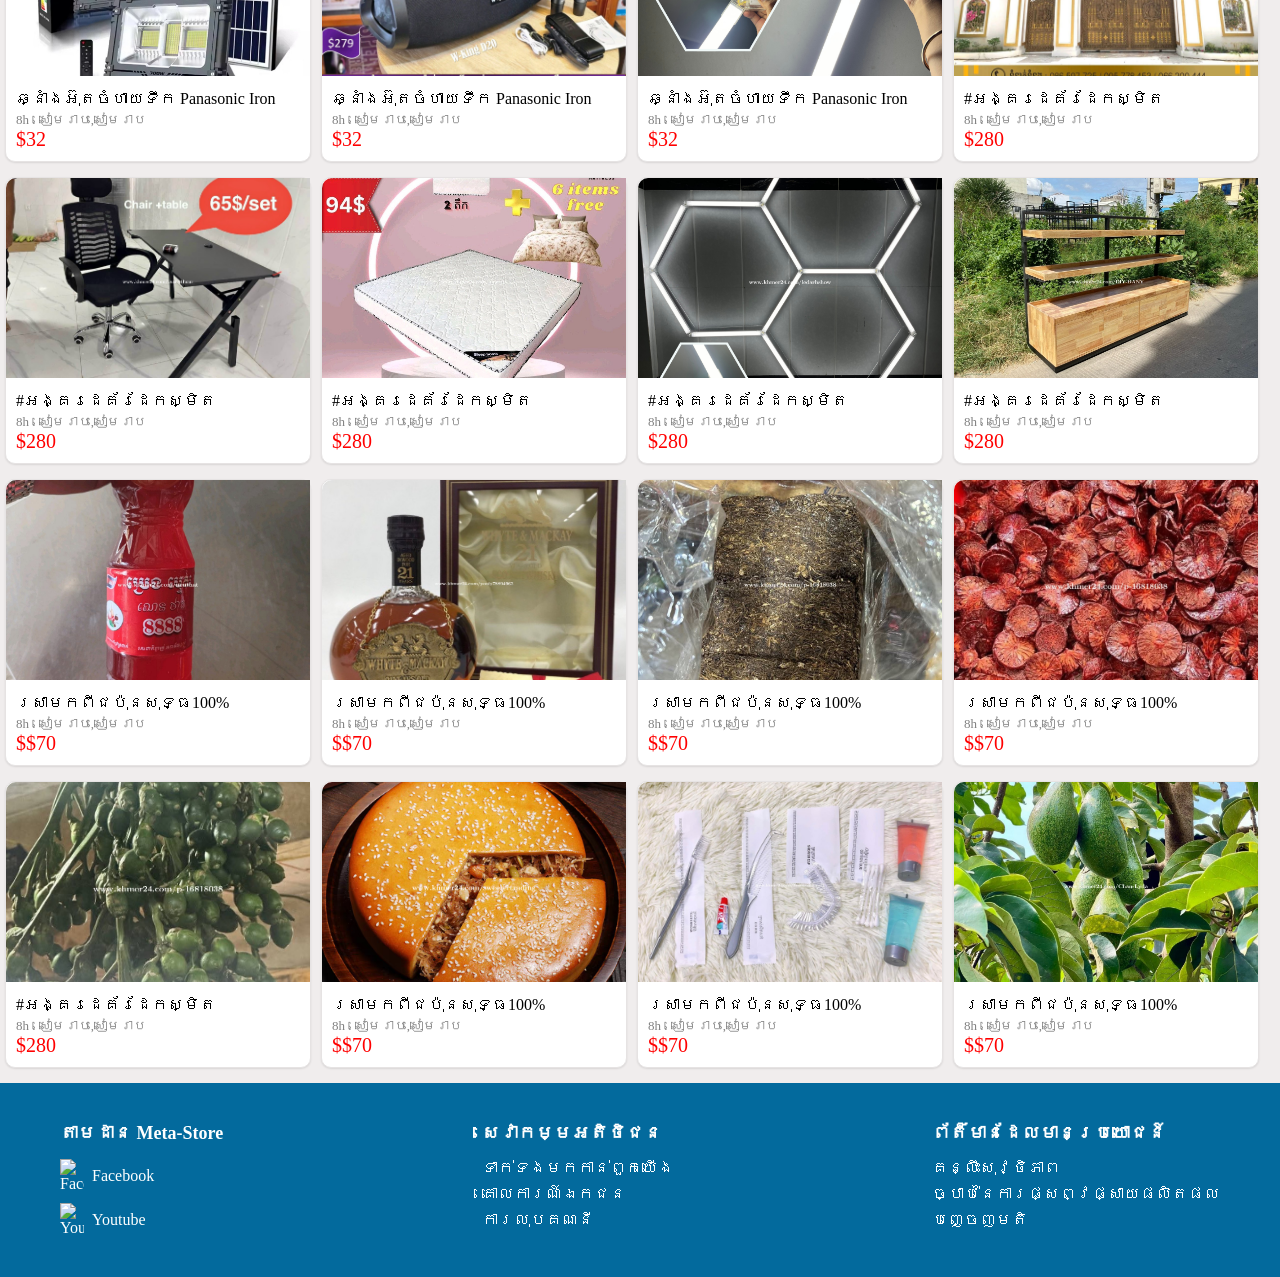
==== commit 83ee9cee: "update" ====
--- a/index.html
+++ b/index.html
@@ -11,7 +11,7 @@
       type="image/x-icon"
     />
     <!-- link css -->
-    <link rel="stylesheet" href="style.css" />
+    <link rel="stylesheet" href="CssJS/style.css" />
     <!-- link font awesome -->
     <script
       src="https://kit.fontawesome.com/94e07ac7dd.js"
@@ -20,7 +20,7 @@
     <!-- link jquery -->
     <script src="https://cdnjs.cloudflare.com/ajax/libs/jquery/3.7.1/jquery.min.js"></script>
     <!-- link js -->
-    <script src="main.js"></script>
+    <script src="CssJS/main.js"></script>
   </head>
   <body>
     <!-- header -->
--- a/CssJS/style.css
+++ b/CssJS/style.css
@@ -0,0 +1,552 @@
+* {
+  margin: 0;
+  padding: 0;
+  box-sizing: border-box;
+  font-family: "Khmer OS Battambang", Yu Gothic UI Semibold;
+}
+body {
+  background-color: #f0eded;
+  padding-top: 50px;
+}
+.container {
+  width: 70%;
+  margin: auto;
+  /* background-color: #ff8900; */
+}
+
+.navbar {
+  width: 100%;
+  height: auto;
+  background-color: white;
+  box-shadow: rgba(99, 99, 99, 0.2) 0px 2px 8px 0px;
+  display: flex;
+  justify-content: center;
+  align-items: center;
+  position: fixed;
+  top: 0;
+
+  & .container {
+    width: 70%;
+    /* height: 100%; */
+    display: flex;
+    /* background-color: yellow; */
+    justify-content: space-between;
+    align-items: center;
+
+    & .logo_Container {
+      width: 25%;
+      height: 100%;
+      display: flex;
+      justify-content: center;
+      align-items: center;
+      gap: 30px;
+      /* background-color: purple; */
+
+      & .flag {
+        width: 25px;
+        height: 25px;
+        border-radius: 50%;
+      }
+      & .logo {
+        text-decoration: none;
+        color: black;
+        font-family: Montserrat Black;
+        font-size: 25px;
+
+        & .store {
+          color: rgb(0, 204, 255);
+          font-weight: bold;
+          font-family: MV Boli;
+        }
+      }
+    }
+    & .login_sell {
+      width: 25%;
+      height: 100%;
+      /* background-color: purple; */
+      display: flex;
+      justify-content: space-between;
+      align-items: center;
+      padding: 10px;
+      font-weight: bold;
+
+      & a {
+        text-decoration: none;
+      }
+
+      & span {
+        color: gray;
+      }
+      & .login,
+      .register {
+        color: rgb(0, 119, 255);
+      }
+      & .sell {
+        background-color: #ff8900;
+        padding: 5px 16px;
+        border-radius: 7px;
+        color: white;
+        display: flex;
+        justify-content: center;
+        align-items: center;
+        gap: 5px;
+      }
+    }
+    .search_bar {
+      width: 50%;
+      height: 100%;
+      /* background-color: rgb(174, 255, 0); */
+      display: flex;
+      justify-content: center;
+      align-items: center;
+
+      & .all_product {
+        width: 30%;
+        height: 40px;
+        border: 1px solid gray;
+        display: flex;
+        justify-content: center;
+        align-items: center;
+        background-color: #f0eded;
+        position: relative;
+
+        & .dropdown {
+          display: none;
+          position: absolute;
+          background-color: #f0eded;
+          border-radius: 5px;
+          padding: 10px;
+          top: 40px;
+          left: 0;
+          & a {
+            text-decoration: none;
+            color: black;
+          }
+          & ul > li {
+            list-style: none;
+          }
+        }
+      }
+      & .all_product:hover .dropdown {
+        display: block;
+      }
+      & .all_product .dropdown ul li:hover a {
+        color: red;
+        margin-left: 3px;
+      }
+      & .search {
+        width: 70%;
+        height: 40px;
+        border: 1px solid gray;
+        display: flex;
+        justify-content: space-between;
+        align-items: center;
+        padding: 6px;
+        color: gray;
+        background-color: #f0eded;
+
+        & #search {
+          width: 95%;
+          background: transparent;
+          border: none;
+          outline: none;
+          color: black;
+        }
+        & a {
+          color: gray;
+        }
+      }
+    }
+  }
+}
+
+.ads {
+  width: 60%;
+  height: auto;
+  /* background-color: blueviolet; */
+  margin: auto;
+  margin-top: 20px;
+
+  & img {
+    width: 100%;
+    height: 100%;
+    object-fit: contain;
+  }
+  & #flag {
+    display: none;
+  }
+}
+
+.welcome {
+  width: 100%;
+  height: auto;
+  margin: 20px 0;
+  /* background-color: yellow; */
+  display: flex;
+  justify-content: center;
+  align-items: center;
+
+  & .container {
+    width: 70%;
+    height: 100%;
+    /* background-color: #ff8900; */
+    display: flex;
+    margin: auto;
+
+    & p {
+      font-size: 23px;
+    }
+  }
+}
+
+.cat_container .container {
+  height: auto;
+  background-color: white;
+  border-radius: 5px;
+  display: flex;
+  justify-content: space-between;
+  box-shadow: rgba(0, 0, 0, 0.1) 0px 1px 2px 0px;
+
+  & .card {
+    width: 15%;
+    height: 200px;
+    text-decoration: none;
+    color: black;
+    /* background-color: #ff8900; */
+    display: flex;
+    justify-content: center;
+    align-items: center;
+    flex-direction: column;
+    gap: 10px;
+
+    & img {
+      width: 40%;
+      object-fit: contain;
+      border-radius: 50%;
+      background-color: rgb(140, 195, 234);
+    }
+    & p {
+      font-size: 14px;
+    }
+  }
+}
+
+.top_ads .container {
+  margin-top: 20px;
+  border-radius: 5px;
+  background: #ffffff;
+  padding: 14px;
+  background: #ffffff;
+  background: linear-gradient(
+    360deg,
+    rgba(255, 255, 255, 1) 0%,
+    rgba(130, 174, 245, 1) 88%
+  );
+
+  & .title {
+    font-size: 25px;
+  }
+
+  & .card_container {
+    width: 100%;
+    display: flex;
+    gap: 10px;
+    overflow-x: scroll;
+    /* background-color: #ff8900; */
+  }
+
+  & .card {
+    flex: 0 0 auto;
+    width: 24%;
+    border: 1px solid rgb(230, 227, 227);
+    height: auto;
+    border-radius: 10px;
+    background-color: white;
+    overflow: hidden;
+    text-decoration: none;
+    color: black;
+
+    & img {
+      width: 100%;
+      height: 200px;
+      object-fit: cover;
+      border-radius: 10px 0px 0px 0px;
+    }
+    & .text {
+      overflow-x: hidden;
+    }
+    & .infor {
+      /* background-color: #ff8900; */
+      padding: 10px;
+      & .top {
+        width: 100%;
+        display: flex;
+        justify-content: flex-start;
+        & p {
+          margin-right: 10px;
+          padding: 4px;
+          font-weight: 100;
+          font-size: small;
+          color: gray;
+          background-color: rgb(236, 236, 236);
+          border-radius: 3px;
+        }
+      }
+      & .locat {
+        margin-top: 4px;
+        font-size: 13px;
+        color: gray;
+      }
+      & .price {
+        color: red;
+        font-weight: lighter;
+        font-size: 20px;
+      }
+    }
+  }
+}
+
+.container .title {
+  padding: 15px;
+  font-weight: bold;
+  font-size: 25px;
+}
+
+.lasted_ads .container {
+  height: auto;
+
+  & .card_container {
+    width: 100%;
+    display: flex;
+    gap: 10px;
+    margin-bottom: 15px;
+  }
+
+  & .card {
+    width: 24%;
+    border: 1px solid rgb(230, 227, 227);
+    height: auto;
+    border-radius: 10px;
+    background-color: white;
+    text-decoration: none;
+    color: black;
+    box-shadow: rgba(0, 0, 0, 0.1) 0px 1px 2px 0px;
+
+    & img {
+      width: 100%;
+      height: 200px;
+      object-fit: cover;
+      border-radius: 10px 0px 0px 0px;
+    }
+    & .text {
+      overflow-x: hidden;
+    }
+    & .infor {
+      /* background-color: #ff8900; */
+      padding: 10px;
+      & .locat {
+        margin-top: 4px;
+        font-size: 13px;
+        color: gray;
+      }
+      & .price {
+        color: red;
+        font-weight: lighter;
+        font-size: 20px;
+      }
+    }
+  }
+}
+
+/* footer */
+.footer {
+  background-color: #036a9d; /* blue background */
+  color: white;
+  padding: 40px 60px;
+}
+
+.footer-container {
+  display: flex;
+  width: 70%;
+  margin: auto;
+  justify-content: space-between;
+  /* background-color: #ff8900; */
+}
+
+.footer h3 {
+  margin-bottom: 15px;
+  font-size: 18px;
+}
+
+.footer ul {
+  list-style: none;
+  padding: 0;
+  margin: 0;
+}
+
+.footer ul li {
+  margin-bottom: 8px;
+}
+
+.footer a {
+  color: white;
+  text-decoration: none;
+}
+
+.footer a:hover {
+  text-decoration: underline;
+}
+
+/* Social icons */
+.social {
+  display: flex;
+  flex-direction: column;
+  gap: 10px;
+}
+
+.social img {
+  width: 24px;
+  margin-right: 8px;
+}
+
+.social a {
+  display: flex;
+  align-items: center;
+}
+
+/* ===== Tablet (≤ 1280px) ===== */
+@media (max-width: 1280px) {
+  body {
+    padding-top: 150px;
+  }
+  .container {
+    width: 100%;
+    margin: auto;
+    padding-left: 5px;
+    /* background-color: #ff8900; */
+  }
+
+  .navbar {
+    width: 100%;
+    height: auto;
+
+    & .container {
+      width: 100%;
+      flex-direction: column;
+      gap: 10px;
+
+      & .logo_Container {
+        width: 100%;
+      }
+
+      & .login_sell {
+        width: 50%;
+      }
+      .search_bar {
+        width: 50%;
+        & .all_product {
+          font-size: 10px;
+        }
+      }
+    }
+  }
+  .ads {
+    width: 80%;
+    padding-bottom: 20px;
+    & #ads {
+      display: none;
+    }
+    & #flag {
+      display: block;
+    }
+  }
+  .welcome {
+    display: none;
+  }
+  .cat_container .container {
+    flex-wrap: wrap;
+
+    & .card {
+      width: 30%;
+      font-size: 10px;
+      text-align: center;
+    }
+  }
+
+  .top_ads .container {
+    & .card {
+      width: 33%;
+    }
+  }
+
+  .footer-container {
+    width: 100%;
+  }
+}
+
+/* ===== Mobile (≤ 600px) ===== */
+@media (max-width: 600px) {
+  .container {
+    width: 100%;
+  }
+  .navbar {
+    & .container {
+      display: flex;
+      flex-direction: column;
+      gap: 10px;
+
+      & .logo_Container {
+        /* background-color: #ff8900; */
+        width: 100%;
+      }
+      & .login_sell {
+        width: 90%;
+      }
+      .search_bar {
+        width: 90%;
+      }
+    }
+  }
+  .ads {
+    width: 100%;
+  }
+  .cat_container .container {
+    & .card {
+      width: 33%;
+      text-align: center;
+
+      & p {
+        font-size: 10px;
+      }
+    }
+  }
+  .top_ads .container {
+    & .card {
+      width: 50%;
+      & .infor {
+        & .top {
+          & p {
+            font-size: 8px;
+          }
+        }
+      }
+    }
+  }
+
+  .lasted_ads .container {
+    & .card_container {
+      flex-wrap: wrap;
+    }
+
+    & .card {
+      width: 48%;
+    }
+  }
+
+  .footer-container {
+    width: 100%;
+    flex-direction: column;
+    justify-content: flex-start;
+    gap: 30px;
+  }
+}
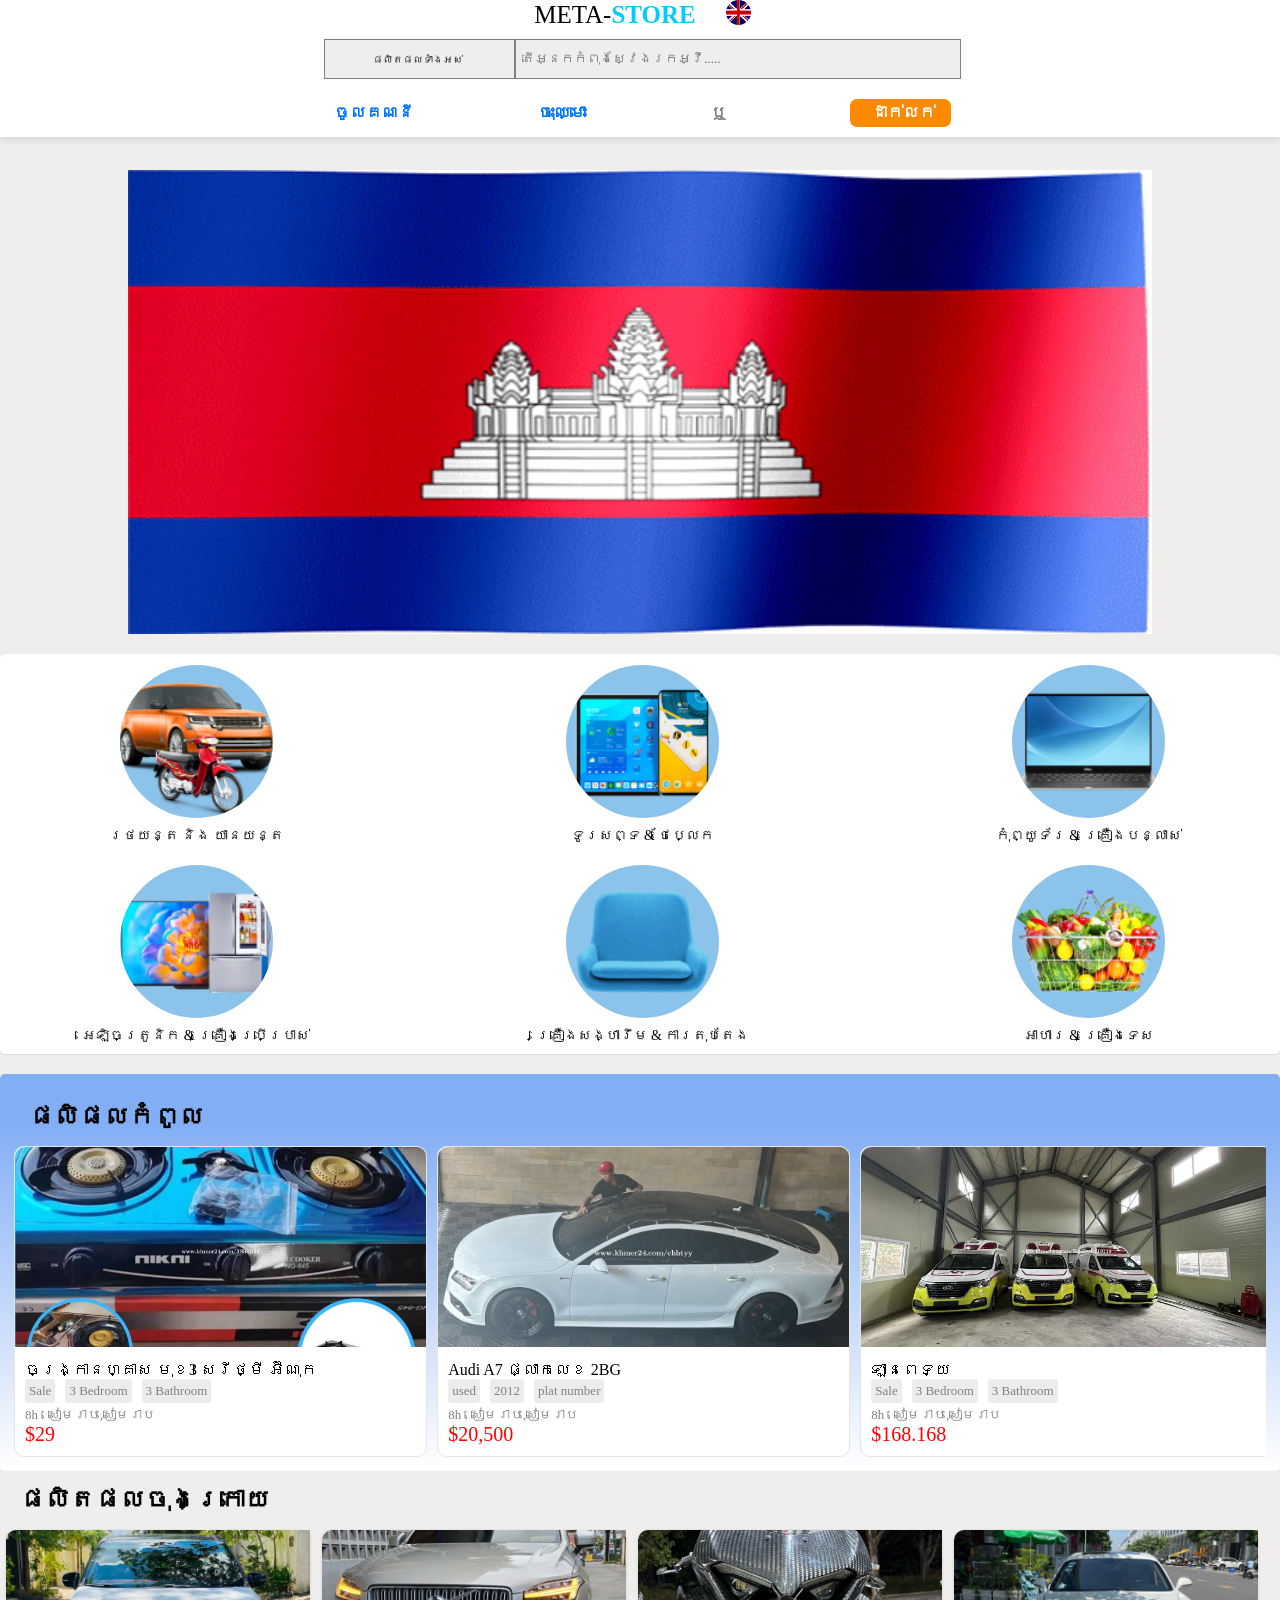
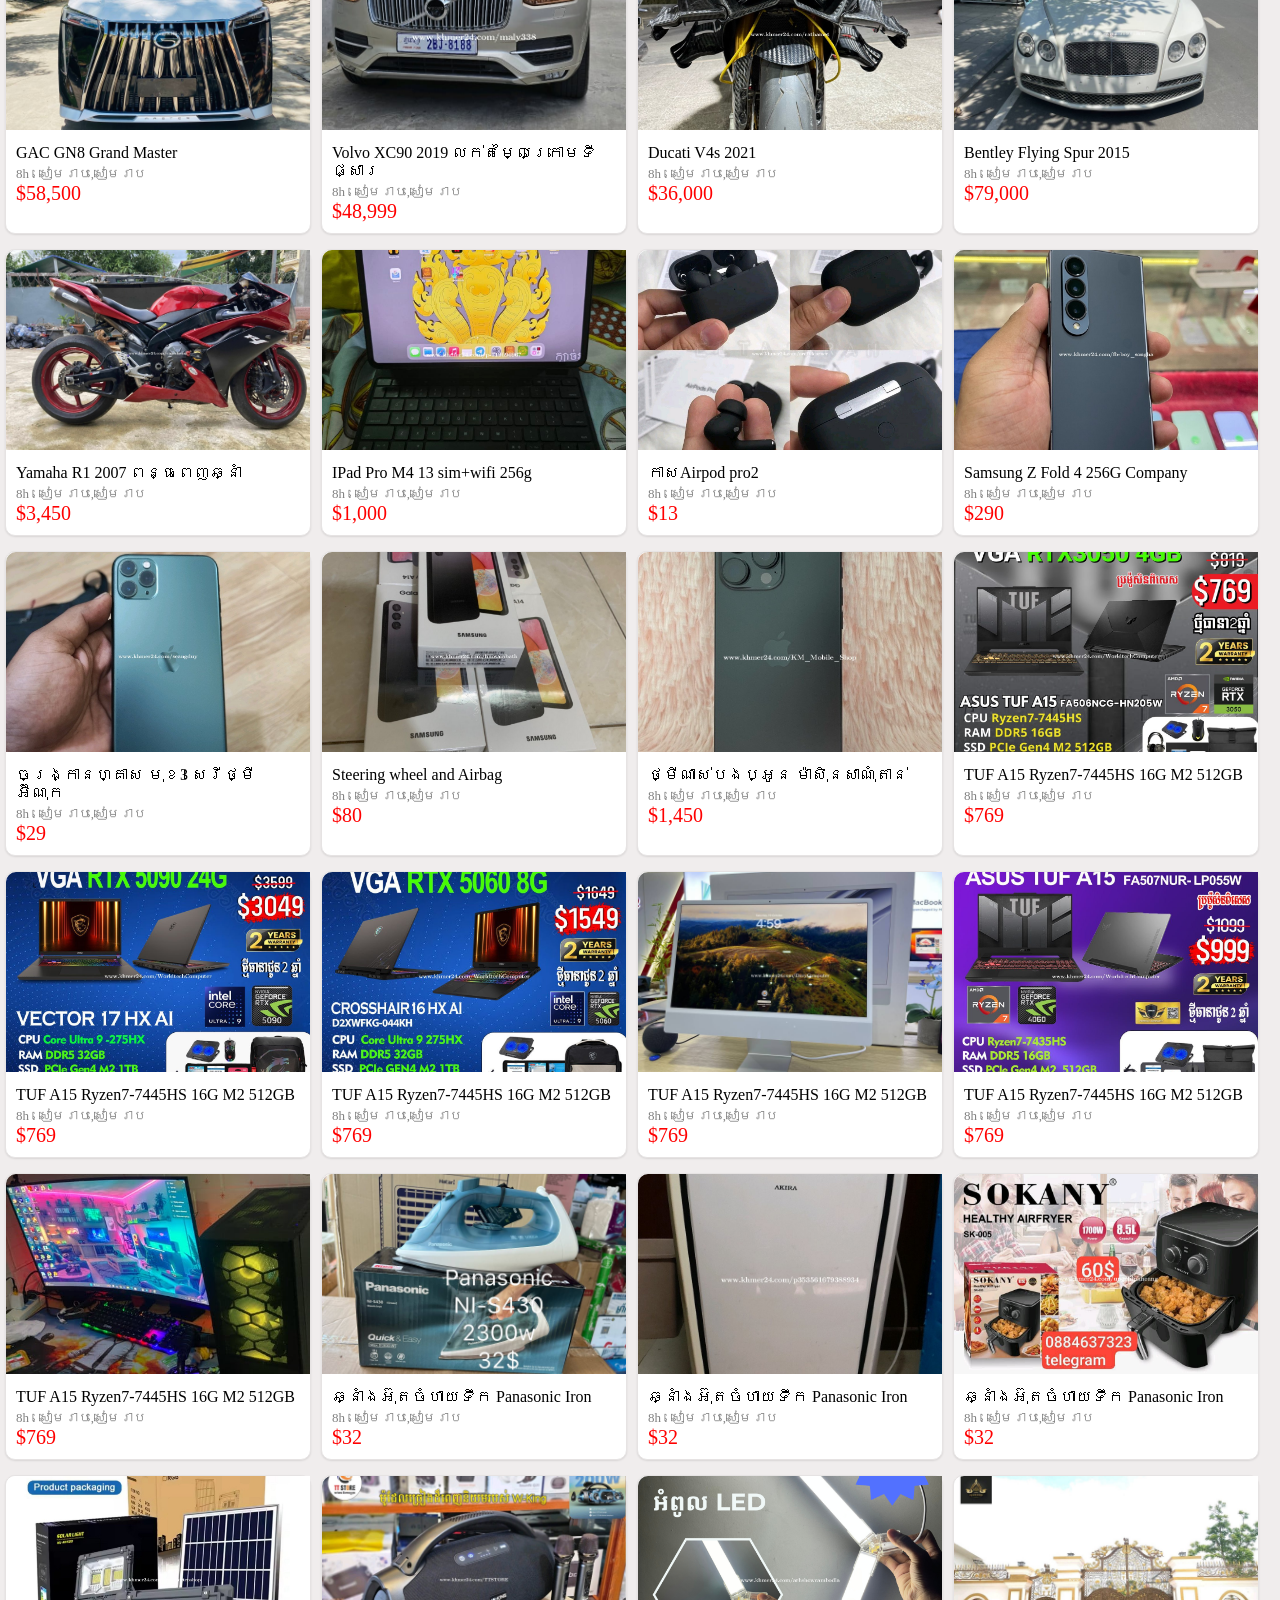
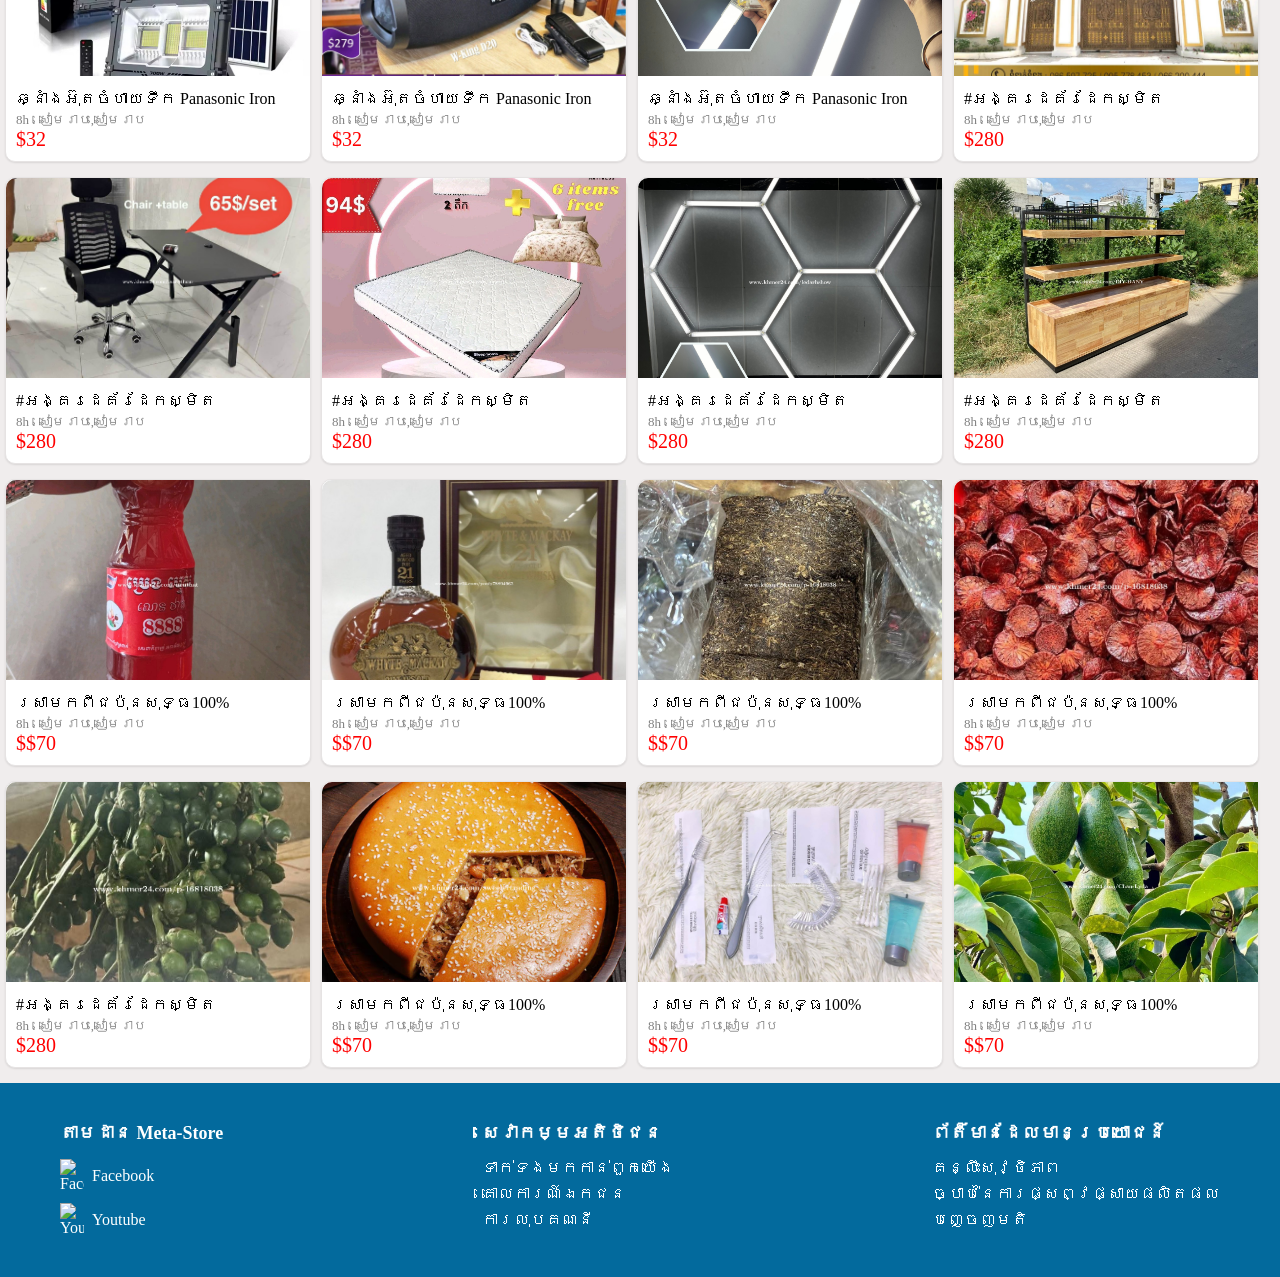
==== commit 729e69dc: "update" ====
--- a/index.html
+++ b/index.html
@@ -32,7 +32,7 @@
             >META-<span class="store">STORE</span></a
           >
           <a href="#"
-            ><img src="../flag/english.png" alt="khmer flag" class="flag"  id="flag"
+            ><img src="flag/english.png" alt="khmer flag" class="flag"  id="flag"
           /></a>
         </div>
         <!-- search bar -->
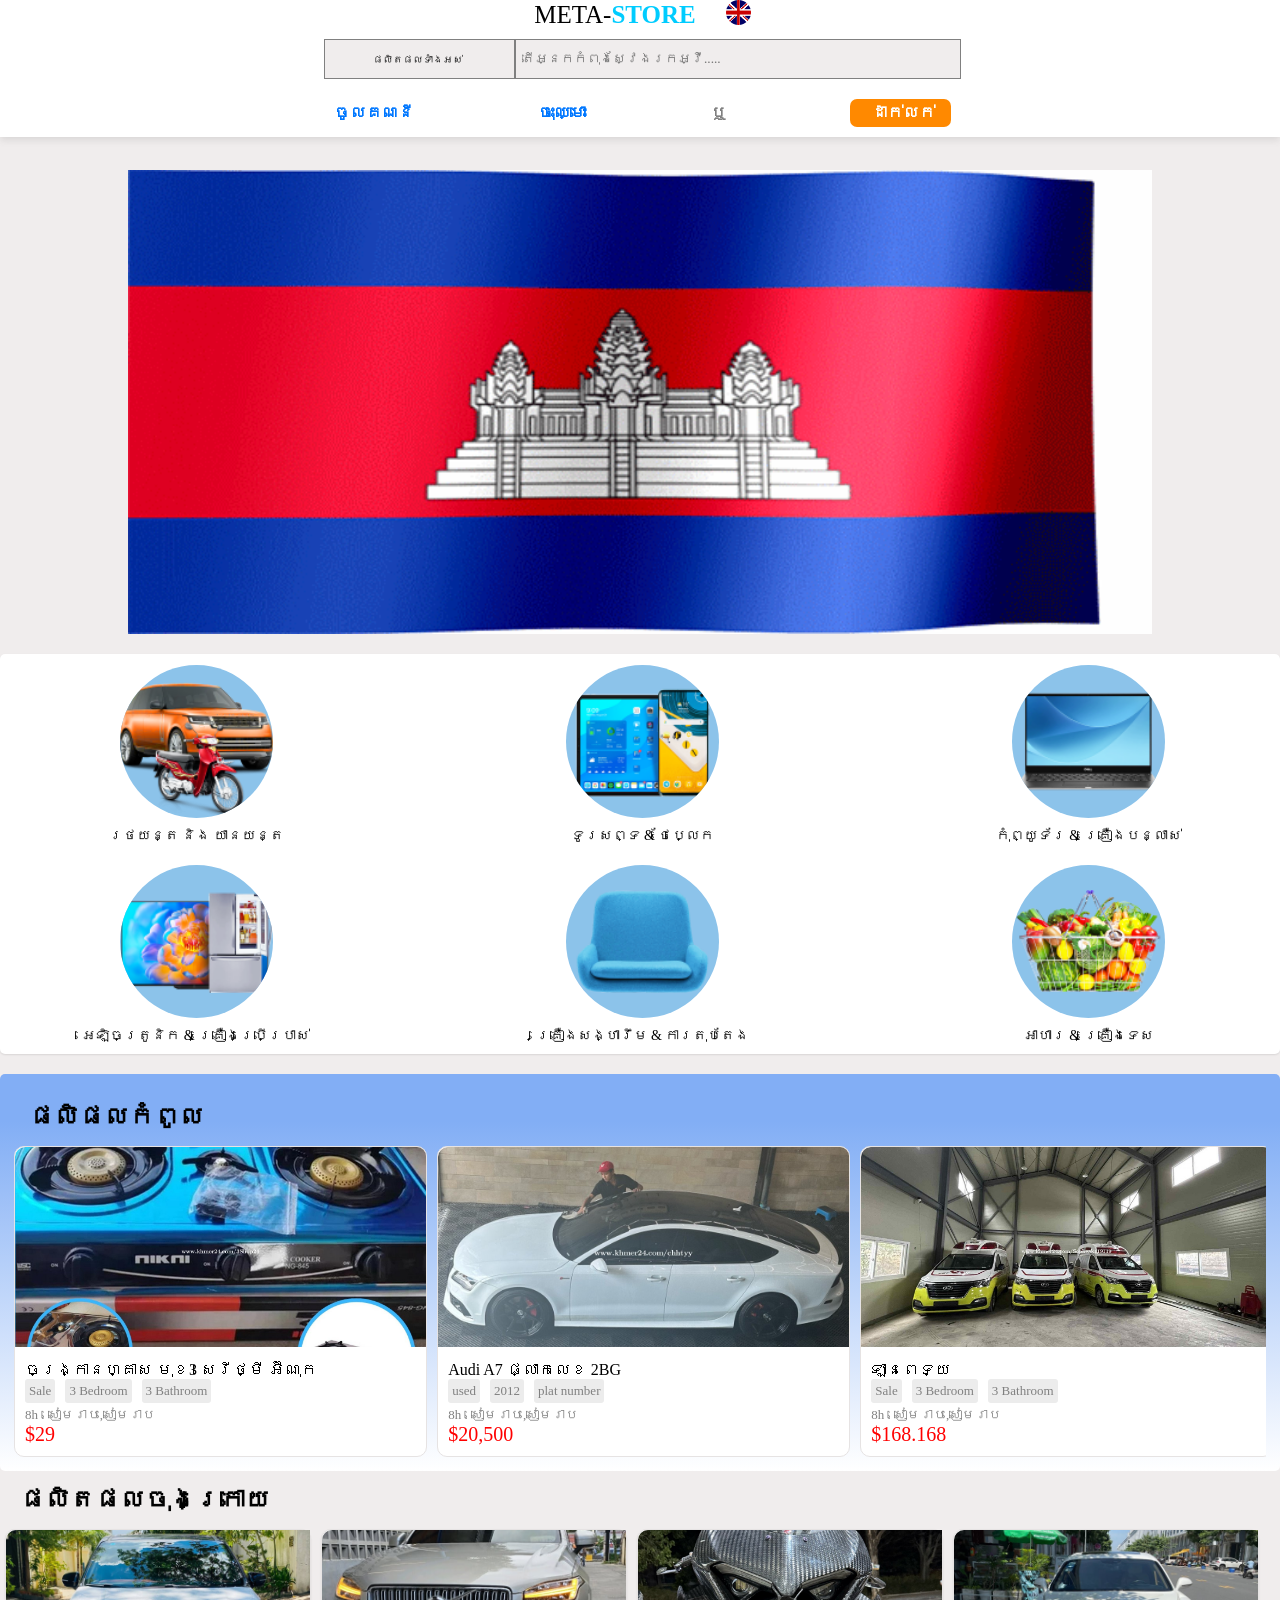
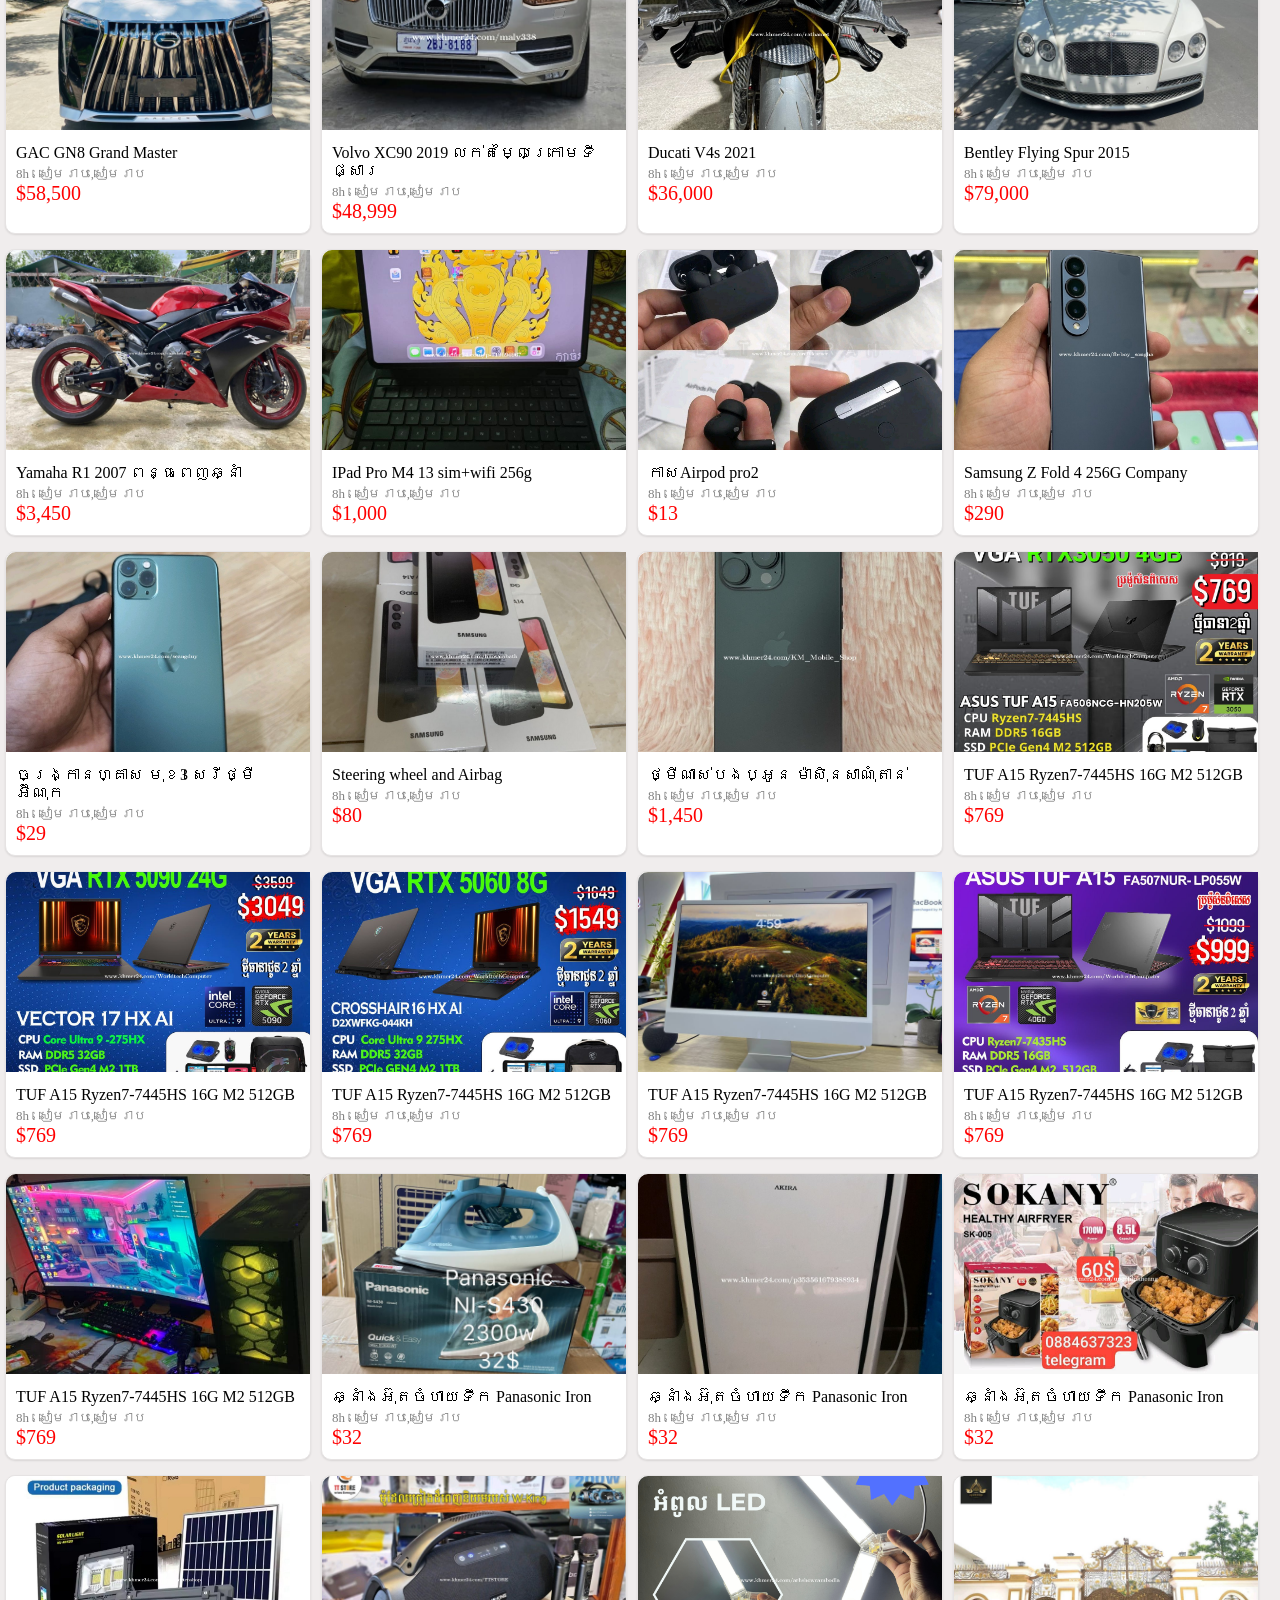
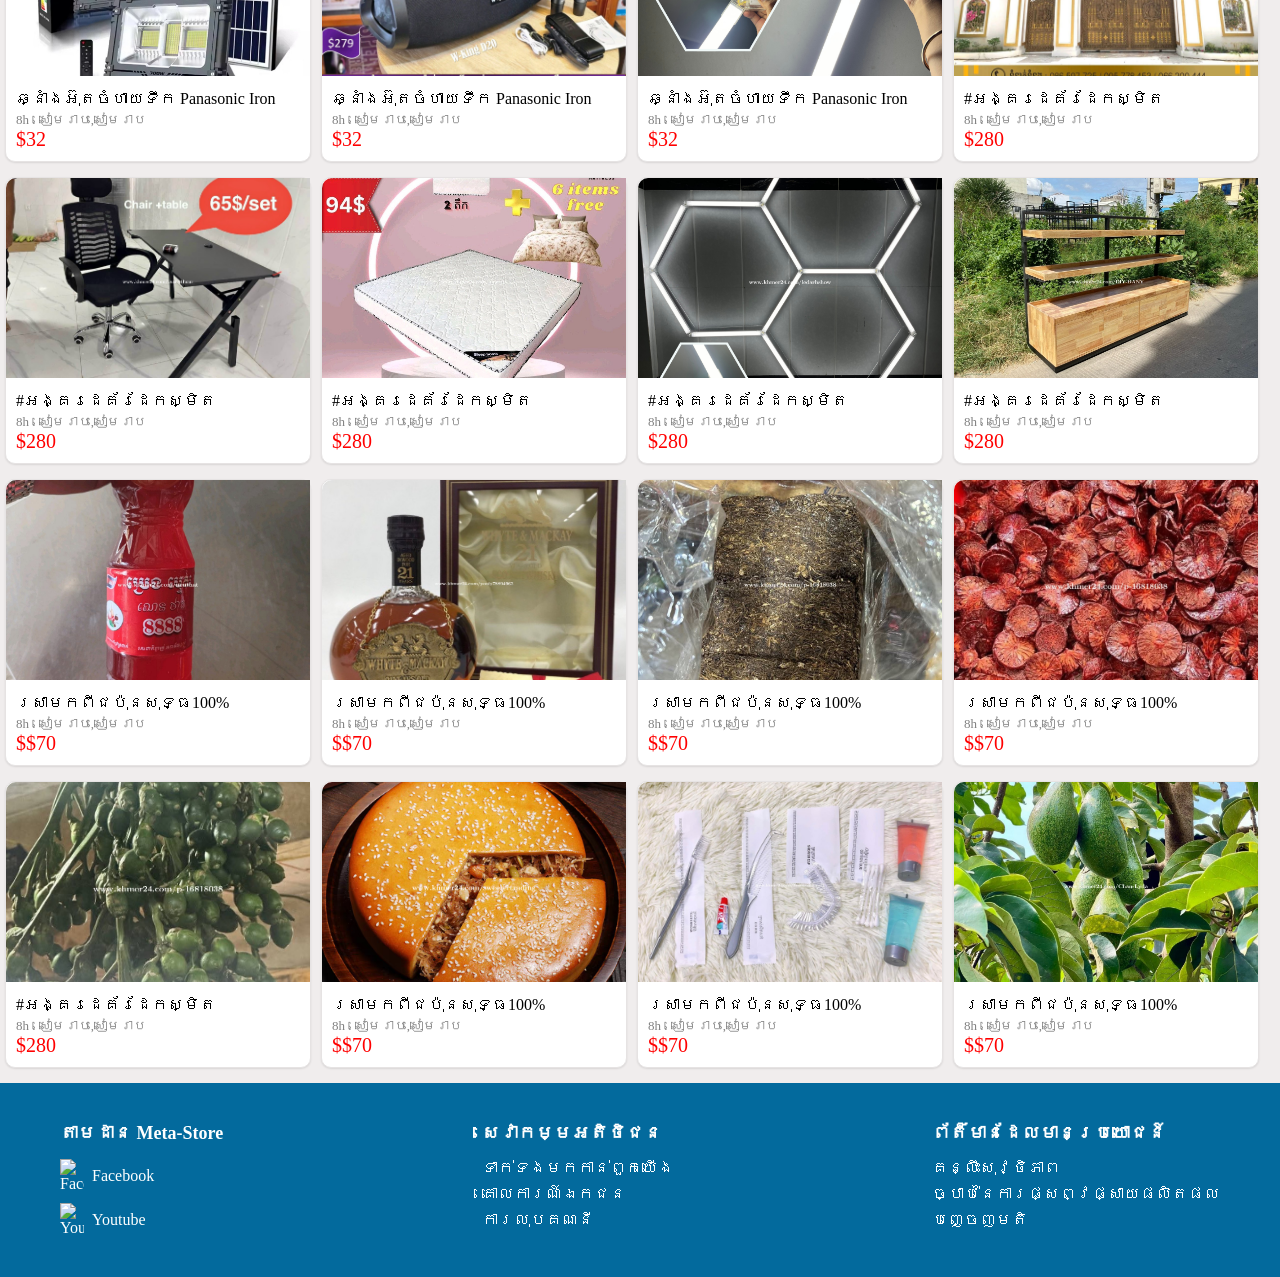
==== commit 9702bcf2: "update path" ====
--- a/index.html
+++ b/index.html
@@ -7,7 +7,7 @@
     <!-- link icon -->
     <link
       rel="shortcut icon"
-      href="../icon/meta-online-shop.png"
+      href="icon/meta-online-shop.png"
       type="image/x-icon"
     />
     <!-- link css -->
@@ -32,7 +32,11 @@
             >META-<span class="store">STORE</span></a
           >
           <a href="#"
-            ><img src="flag/english.png" alt="khmer flag" class="flag"  id="flag"
+            ><img
+              src="flag/english.png"
+              alt="khmer flag"
+              class="flag"
+              id="flag"
           /></a>
         </div>
         <!-- search bar -->
@@ -42,13 +46,29 @@
             <div class="dropdown">
               <ul>
                 <li>
-                  <a href="../CarPage/car.html">រថយន្ត​​ និង​យាន្ត</a>
+                  <a href="CarPage/car.html">រថយន្ត​​ និង​យាន្ត</a>
                 </li>
-                <li><a href="../phone_and_tablet Page/phone.html">ទូរសព្ទ & ថែប្លេក</a></li>
-                <li><a href="../computer page/computer.html">កុំព្យូទ័រ & គ្រឿងបន្លាស់</a></li>
-                <li><a href="../electronic page/electronic.html">អេឡិចត្រូនិក & គ្រឿងប្រើប្រាស់</a></li>
-                <li><a href="../funiture Page/funiture.html">គ្រឿងសង្ហារឹម & ការតុបតែង</a></li>
-                <li><a href="../food page/food.html">អាហារ</a></li>
+                <li>
+                  <a href="phone_and_tablet Page/phone.html"
+                    >ទូរសព្ទ & ថែប្លេក</a
+                  >
+                </li>
+                <li>
+                  <a href="computer page/computer.html"
+                    >កុំព្យូទ័រ & គ្រឿងបន្លាស់</a
+                  >
+                </li>
+                <li>
+                  <a href="electronic page/electronic.html"
+                    >អេឡិចត្រូនិក & គ្រឿងប្រើប្រាស់</a
+                  >
+                </li>
+                <li>
+                  <a href="funiture Page/funiture.html"
+                    >គ្រឿងសង្ហារឹម & ការតុបតែង</a
+                  >
+                </li>
+                <li><a href="food page/food.html">អាហារ</a></li>
               </ul>
             </div>
           </div>
@@ -76,8 +96,8 @@
 
     <!-- ads -->
     <div class="ads">
-      <img src="../ads/ads.png" alt="" id="ads" />
-      <img src="../ads/flag.gif" alt="" id="flag" />
+      <img src="ads/ads.png" alt="" id="ads" />
+      <img src="ads/flag.gif" alt="" id="flag" />
     </div>
 
     <!-- welcome -->
@@ -92,33 +112,33 @@
     <!-- categories -->
     <div class="cat_container">
       <div class="container">
-        <a href="../CarPage/car.html" class="card">
-          <img src="../categories_logo/car&moto.png" alt="" />
+        <a href="CarPage/car.html" class="card">
+          <img src="categories_logo/car&moto.png" alt="" />
           <p>រថយន្ត​​ និង​ ​យានយន្ត</p>
         </a>
 
-        <a href="../phone_and_tablet Page/phone.html" class="card">
-          <img src="../categories_logo/phone&tablet.png" alt="" />
+        <a href="phone_and_tablet Page/phone.html" class="card">
+          <img src="categories_logo/phone&tablet.png" alt="" />
           <p>ទូរសព្ទ & ថែប្លេក</p>
         </a>
 
-        <a href="../computer page/computer.html" class="card">
-          <img src="../categories_logo/computer.png" alt="" />
+        <a href="computer page/computer.html" class="card">
+          <img src="categories_logo/computer.png" alt="" />
           <p>កុំព្យូទ័រ​ & គ្រឿងបន្លាស់</p>
         </a>
 
-        <a href="../electronic page/electronic.html" class="card">
-          <img src="../categories_logo/electornic.png" alt="" />
+        <a href="electronic page/electronic.html" class="card">
+          <img src="categories_logo/electornic.png" alt="" />
           <p>អេឡិចត្រូនិក​ & គ្រឿងប្រើប្រាស់</p>
         </a>
 
-        <a href="../funiture Page/funiture.html" class="card">
-          <img src="../categories_logo/funiture.png" alt="" />
+        <a href="funiture Page/funiture.html" class="card">
+          <img src="categories_logo/funiture.png" alt="" />
           <p>គ្រឿងសង្ហារឹម & ការតុបតែង</p>
         </a>
 
-        <a href="../food page/food.html"class="card">
-          <img src="../categories_logo/food.png" alt="" />
+        <a href="food page/food.html" class="card">
+          <img src="categories_logo/food.png" alt="" />
           <p>អាហារ & គ្រឿងទេស</p>
         </a>
       </div>
@@ -130,8 +150,8 @@
         <div class="title"><p>ផលិផលកំពូល</p></div>
 
         <div class="card_container">
-          <a href="../electronic page/electronic.html" class="card">
-            <img src="../top_ads/image1.png" alt="top_add 1" />
+          <a href="electronic page/electronic.html" class="card">
+            <img src="top_ads/image1.png" alt="top_add 1" />
             <div class="infor">
               <p class="text">ចង្ក្រានហ្គាស មុខ3 សេរីថ្មី អ៊ីណុក</p>
               <div class="top">
@@ -148,8 +168,8 @@
             </div>
           </a>
 
-          <a href="../CarPage/car.html" class="card">
-            <img src="../top_ads/image2.png" alt="top_add 1" />
+          <a href="CarPage/car.html" class="card">
+            <img src="top_ads/image2.png" alt="top_add 1" />
             <div class="infor">
               <p class="text">Audi A7 ផ្លាកលេខ 2BG</p>
               <div class="top">
@@ -166,8 +186,8 @@
             </div>
           </a>
 
-          <a href="../CarPage/car.html" class="card">
-            <img src="../top_ads/image3.png" alt="top_add 1" />
+          <a href="CarPage/car.html" class="card">
+            <img src="top_ads/image3.png" alt="top_add 1" />
             <div class="infor">
               <p class="text">ឡានពេទ្យ</p>
               <div class="top">
@@ -184,8 +204,8 @@
             </div>
           </a>
 
-          <a href="../CarPage/car.html" class="card">
-            <img src="../top_ads/image4.png" alt="top_add 1" />
+          <a href="CarPage/car.html" class="card">
+            <img src="top_ads/image4.png" alt="top_add 1" />
             <div class="infor">
               <p class="text">Steering wheel and Airbag</p>
               <div class="top">
@@ -202,8 +222,8 @@
             </div>
           </a>
 
-          <a href="../CarPage/car.html" class="card">
-            <img src="../top_ads/image5.png" alt="top_add 1" />
+          <a href="CarPage/car.html" class="card">
+            <img src="top_ads/image5.png" alt="top_add 1" />
             <div class="infor">
               <p class="text">ថ្មី​ណាស់​បងប្អូន​ ម៉ាសុិន​សាណុំតាន់​</p>
               <div class="top">
@@ -220,8 +240,8 @@
             </div>
           </a>
 
-          <a href="../electronic page/electronic.html" class="card">
-            <img src="../top_ads/image6.png" alt="top_add 1" />
+          <a href="electronic page/electronic.html" class="card">
+            <img src="top_ads/image6.png" alt="top_add 1" />
             <div class="infor">
               <p class="text">Shure Mv88 portal</p>
               <div class="top">
@@ -243,13 +263,13 @@
 
     <!-- lasted ads -->
     <div class="container">
-      <div class="title" id="lasted_ads_title"><p>ផលិតផលចុងក្រោយ</div>
+      <div class="title" id="lasted_ads_title"><p>ផលិតផលចុងក្រោយ</p></div>
     </div>
     <div class="lasted_ads">
       <div class="container">
         <div class="card_container">
-          <a href="../CarPage/car.html" class="card">
-            <img src="../Car & vihecle/img1.jpg" alt="" />
+          <a href="CarPage/car.html" class="card">
+            <img src="Car & vihecle/img1.jpg" alt="" />
             <div class="infor">
               <p class="text">GAC GN8 Grand Master</p>
               <div class="locat">
@@ -261,8 +281,8 @@
             </div>
           </a>
 
-          <a href="../CarPage/car.html" class="card">
-            <img src="../Car & vihecle/img2.jpg" alt="" />
+          <a href="CarPage/car.html" class="card">
+            <img src="Car & vihecle/img2.jpg" alt="" />
             <div class="infor">
               <p class="text">Volvo XC90 2019 លក់តម្លៃក្រោមទីផ្សារ</p>
               <div class="locat">
@@ -274,8 +294,8 @@
             </div>
           </a>
 
-          <a href="../CarPage/car.html" class="card">
-            <img src="../Car & vihecle/img3.jpg" alt="" />
+          <a href="CarPage/car.html" class="card">
+            <img src="Car & vihecle/img3.jpg" alt="" />
             <div class="infor">
               <p class="text">Ducati V4s 2021</p>
               <div class="locat">
@@ -287,8 +307,8 @@
             </div>
           </a>
 
-          <a href="../CarPage/car.html" class="card">
-            <img src="../Car & vihecle/img4.jpg" alt="" />
+          <a href="CarPage/car.html" class="card">
+            <img src="Car & vihecle/img4.jpg" alt="" />
             <div class="infor">
               <p class="text">Bentley Flying Spur 2015</p>
               <div class="locat">
@@ -302,8 +322,8 @@
         </div>
 
         <div class="card_container">
-          <a href="../CarPage/car.html" class="card">
-            <img src="../Car & vihecle/img5.jpg" alt="" />
+          <a href="CarPage/car.html" class="card">
+            <img src="Car & vihecle/img5.jpg" alt="" />
             <div class="infor">
               <p class="text">Yamaha R1 2007 ពន្ធពេញឆ្នាំ</p>
               <div class="locat">
@@ -315,8 +335,8 @@
             </div>
           </a>
 
-          <a href="../phone_and_tablet Page/phone.html" class="card">
-            <img src="../phone & tablet/img1.jpg" alt="" />
+          <a href="phone_and_tablet Page/phone.html" class="card">
+            <img src="phone & tablet/img1.jpg" alt="" />
             <div class="infor">
               <p class="text">IPad Pro M4 13 sim+wifi 256g</p>
               <div class="locat">
@@ -328,8 +348,8 @@
             </div>
           </a>
 
-          <a href="../phone_and_tablet Page/phone.html" class="card">
-            <img src="../phone & tablet/img2.jpg" alt="" />
+          <a href="phone_and_tablet Page/phone.html" class="card">
+            <img src="phone & tablet/img2.jpg" alt="" />
             <div class="infor">
               <p class="text">កាសAirpod pro2</p>
               <div class="locat">
@@ -341,8 +361,8 @@
             </div>
           </a>
 
-          <a href="../phone_and_tablet Page/phone.html" class="card">
-            <img src="../phone & tablet/img3.jpg" alt="" />
+          <a href="phone_and_tablet Page/phone.html" class="card">
+            <img src="phone & tablet/img3.jpg" alt="" />
             <div class="infor">
               <p class="text">Samsung Z Fold 4 256G Company</p>
               <div class="locat">
@@ -356,8 +376,8 @@
         </div>
 
         <div class="card_container">
-          <a href="../phone_and_tablet Page/phone.html" class="card">
-            <img src="../phone & tablet/img4.jpg" alt="" />
+          <a href="phone_and_tablet Page/phone.html" class="card">
+            <img src="phone & tablet/img4.jpg" alt="" />
             <div class="infor">
               <p class="text">ចង្ក្រានហ្គាស មុខ3 សេរីថ្មី អ៊ីណុក</p>
               <div class="locat">
@@ -369,8 +389,8 @@
             </div>
           </a>
 
-          <a href="../phone_and_tablet Page/phone.html" class="card">
-            <img src="../phone & tablet/img5.jpg" alt="" />
+          <a href="phone_and_tablet Page/phone.html" class="card">
+            <img src="phone & tablet/img5.jpg" alt="" />
             <div class="infor">
               <p class="text">Steering wheel and Airbag</p>
               <div class="locat">
@@ -382,8 +402,8 @@
             </div>
           </a>
 
-          <a href="../phone_and_tablet Page/phone.html" class="card">
-            <img src="../phone & tablet/img6.jpg" alt="" />
+          <a href="phone_and_tablet Page/phone.html" class="card">
+            <img src="phone & tablet/img6.jpg" alt="" />
             <div class="infor">
               <p class="text">ថ្មី​ណាស់​បងប្អូន​ ម៉ាសុិន​សាណុំតាន់​</p>
               <div class="locat">
@@ -395,8 +415,8 @@
             </div>
           </a>
 
-          <a href="../computer page/computer.html" class="card">
-            <img src="../computer/img1.jpg" alt="" />
+          <a href="computer page/computer.html" class="card">
+            <img src="computer/img1.jpg" alt="" />
             <div class="infor">
               <p class="text">TUF A15 Ryzen7-7445HS 16G M2 512GB</p>
               <div class="locat">
@@ -410,8 +430,8 @@
         </div>
 
         <div class="card_container">
-          <a href="../computer page/computer.html" class="card">
-            <img src="../computer/img2.jpg" alt="" />
+          <a href="computer page/computer.html" class="card">
+            <img src="computer/img2.jpg" alt="" />
             <div class="infor">
               <p class="text">TUF A15 Ryzen7-7445HS 16G M2 512GB</p>
               <div class="locat">
@@ -423,8 +443,8 @@
             </div>
           </a>
 
-          <a href="../computer page/computer.html" class="card">
-            <img src="../computer/img3.jpg" alt="" />
+          <a href="computer page/computer.html" class="card">
+            <img src="computer/img3.jpg" alt="" />
             <div class="infor">
               <p class="text">TUF A15 Ryzen7-7445HS 16G M2 512GB</p>
               <div class="locat">
@@ -436,8 +456,8 @@
             </div>
           </a>
 
-          <a href="../computer page/computer.html" class="card">
-            <img src="../computer/img4.jpg" alt="" />
+          <a href="computer page/computer.html" class="card">
+            <img src="computer/img4.jpg" alt="" />
             <div class="infor">
               <p class="text">TUF A15 Ryzen7-7445HS 16G M2 512GB</p>
               <div class="locat">
@@ -449,8 +469,8 @@
             </div>
           </a>
 
-          <a href="../computer page/computer.html" class="card">
-            <img src="../computer/img5.jpg" alt="" />
+          <a href="computer page/computer.html" class="card">
+            <img src="computer/img5.jpg" alt="" />
             <div class="infor">
               <p class="text">TUF A15 Ryzen7-7445HS 16G M2 512GB</p>
               <div class="locat">
@@ -464,8 +484,8 @@
         </div>
 
         <div class="card_container">
-          <a href="../computer page/computer.html" class="card">
-            <img src="../computer/img6.jpg" alt="" />
+          <a href="computer page/computer.html" class="card">
+            <img src="computer/img6.jpg" alt="" />
             <div class="infor">
               <p class="text">TUF A15 Ryzen7-7445HS 16G M2 512GB</p>
               <div class="locat">
@@ -477,8 +497,8 @@
             </div>
           </a>
 
-          <a href="../electronic page/electronic.html" class="card">
-            <img src="../electronic/img1.jpg" alt="" />
+          <a href="electronic page/electronic.html" class="card">
+            <img src="electronic/img1.jpg" alt="" />
             <div class="infor">
               <p class="text">ឆ្នាំងអ៊ុតចំហាយទឹក Panasonic Iron</p>
               <div class="locat">
@@ -490,8 +510,8 @@
             </div>
           </a>
 
-          <a href="../electronic page/electronic.html" class="card">
-            <img src="../electronic/img2.jpg" alt="" />
+          <a href="electronic page/electronic.html" class="card">
+            <img src="electronic/img2.jpg" alt="" />
             <div class="infor">
               <p class="text">ឆ្នាំងអ៊ុតចំហាយទឹក Panasonic Iron</p>
               <div class="locat">
@@ -503,8 +523,8 @@
             </div>
           </a>
 
-          <a href="../electronic page/electronic.html" class="card">
-            <img src="../electronic/img3.jpg" alt="" />
+          <a href="electronic page/electronic.html" class="card">
+            <img src="electronic/img3.jpg" alt="" />
             <div class="infor">
               <p class="text">ឆ្នាំងអ៊ុតចំហាយទឹក Panasonic Iron</p>
               <div class="locat">
@@ -518,8 +538,8 @@
         </div>
 
         <div class="card_container">
-          <a href="../electronic page/electronic.html" class="card">
-            <img src="../electronic/img4.jpg" alt="" />
+          <a href="electronic page/electronic.html" class="card">
+            <img src="electronic/img4.jpg" alt="" />
             <div class="infor">
               <p class="text">ឆ្នាំងអ៊ុតចំហាយទឹក Panasonic Iron</p>
               <div class="locat">
@@ -531,8 +551,8 @@
             </div>
           </a>
 
-          <a href="../electronic page/electronic.html" class="card">
-            <img src="../electronic/img5.jpg" alt="" />
+          <a href="electronic page/electronic.html" class="card">
+            <img src="electronic/img5.jpg" alt="" />
             <div class="infor">
               <p class="text">ឆ្នាំងអ៊ុតចំហាយទឹក Panasonic Iron</p>
               <div class="locat">
@@ -544,8 +564,8 @@
             </div>
           </a>
 
-          <a href="../electronic page/electronic.html" class="card">
-            <img src="../electronic/img6.jpg" alt="" />
+          <a href="electronic page/electronic.html" class="card">
+            <img src="electronic/img6.jpg" alt="" />
             <div class="infor">
               <p class="text">ឆ្នាំងអ៊ុតចំហាយទឹក Panasonic Iron</p>
               <div class="locat">
@@ -557,8 +577,8 @@
             </div>
           </a>
 
-          <a href="../funiture Page/funiture.html" class="card">
-            <img src="../funiture & decor/img1.jpg" alt="" />
+          <a href="funiture Page/funiture.html" class="card">
+            <img src="funiture & decor/img1.jpg" alt="" />
             <div class="infor">
               <p class="text">#អង្គរដេគ័រដែកស្មិត</p>
               <div class="locat">
@@ -572,8 +592,8 @@
         </div>
 
         <div class="card_container">
-          <a href="../funiture Page/funiture.html" class="card">
-            <img src="../funiture & decor/img2.jpg" alt="" />
+          <a href="funiture Page/funiture.html" class="card">
+            <img src="funiture & decor/img2.jpg" alt="" />
             <div class="infor">
               <p class="text">#អង្គរដេគ័រដែកស្មិត</p>
               <div class="locat">
@@ -585,8 +605,8 @@
             </div>
           </a>
 
-          <a href="../funiture Page/funiture.html" class="card">
-            <img src="../funiture & decor/img3.jpg" alt="" />
+          <a href="funiture Page/funiture.html" class="card">
+            <img src="funiture & decor/img3.jpg" alt="" />
             <div class="infor">
               <p class="text">#អង្គរដេគ័រដែកស្មិត</p>
               <div class="locat">
@@ -598,8 +618,8 @@
             </div>
           </a>
 
-          <a href="../funiture Page/funiture.html" class="card">
-            <img src="../funiture & decor/img4.jpg" alt="" />
+          <a href="funiture Page/funiture.html" class="card">
+            <img src="funiture & decor/img4.jpg" alt="" />
             <div class="infor">
               <p class="text">#អង្គរដេគ័រដែកស្មិត</p>
               <div class="locat">
@@ -611,8 +631,8 @@
             </div>
           </a>
 
-          <a href="../funiture Page/funiture.html" class="card">
-            <img src="../funiture & decor/img5.jpg" alt="" />
+          <a href="funiture Page/funiture.html" class="card">
+            <img src="funiture & decor/img5.jpg" alt="" />
             <div class="infor">
               <p class="text">#អង្គរដេគ័រដែកស្មិត</p>
               <div class="locat">
@@ -626,8 +646,8 @@
         </div>
 
         <div class="card_container">
-          <a href="../food page/food.html" class="card">
-            <img src="../food/img1.jpg" alt="" />
+          <a href="food page/food.html" class="card">
+            <img src="food/img1.jpg" alt="" />
             <div class="infor">
               <p class="text">ស្រាមកពីជប៉ុនសុទ្ធ100%</p>
               <div class="locat">
@@ -639,8 +659,8 @@
             </div>
           </a>
 
-          <a href="../food page/food.html" class="card">
-            <img src="../food/img2.jpg" alt="" />
+          <a href="food page/food.html" class="card">
+            <img src="food/img2.jpg" alt="" />
             <div class="infor">
               <p class="text">ស្រាមកពីជប៉ុនសុទ្ធ100%</p>
               <div class="locat">
@@ -652,8 +672,8 @@
             </div>
           </a>
 
-          <a href="../food page/food.html" class="card">
-            <img src="../food/img3.jpg" alt="" />
+          <a href="food page/food.html" class="card">
+            <img src="food/img3.jpg" alt="" />
             <div class="infor">
               <p class="text">ស្រាមកពីជប៉ុនសុទ្ធ100%</p>
               <div class="locat">
@@ -665,8 +685,8 @@
             </div>
           </a>
 
-          <a href="../food page/food.html" class="card">
-            <img src="../food/img4.jpg" alt="" />
+          <a href="food page/food.html" class="card">
+            <img src="food/img4.jpg" alt="" />
             <div class="infor">
               <p class="text">ស្រាមកពីជប៉ុនសុទ្ធ100%</p>
               <div class="locat">
@@ -680,8 +700,8 @@
         </div>
 
         <div class="card_container">
-          <a href="../food page/food.html" class="card">
-            <img src="../food/img5.jpg" alt="" />
+          <a href="food page/food.html" class="card">
+            <img src="food/img5.jpg" alt="" />
             <div class="infor">
               <p class="text">#អង្គរដេគ័រដែកស្មិត</p>
               <div class="locat">
@@ -693,8 +713,8 @@
             </div>
           </a>
 
-          <a href="../food page/food.html" class="card">
-            <img src="../food/img6.jpg" alt="" />
+          <a href="food page/food.html" class="card">
+            <img src="food/img6.jpg" alt="" />
             <div class="infor">
               <p class="text">ស្រាមកពីជប៉ុនសុទ្ធ100%</p>
               <div class="locat">
@@ -706,8 +726,8 @@
             </div>
           </a>
 
-          <a href="../food page/food.html" class="card">
-            <img src="../food/img7.jpg" alt="" />
+          <a href="food page/food.html" class="card">
+            <img src="food/img7.jpg" alt="" />
             <div class="infor">
               <p class="text">ស្រាមកពីជប៉ុនសុទ្ធ100%</p>
               <div class="locat">
@@ -719,8 +739,8 @@
             </div>
           </a>
 
-          <a href="../food page/food.html" class="card">
-            <img src="../food/img8.jpg" alt="" />
+          <a href="food page/food.html" class="card">
+            <img src="food/img8.jpg" alt="" />
             <div class="infor">
               <p class="text">ស្រាមកពីជប៉ុនសុទ្ធ100%</p>
               <div class="locat">
@@ -765,7 +785,9 @@
         <div>
           <h3>សេវាកម្មអតិថិជន</h3>
           <ul>
-            <li><a href="../Contact Page/contact.html">ទាក់ទងមកកាន់ពួកយើង</a></li>
+            <li>
+              <a href="Contact Page/contact.html">ទាក់ទងមកកាន់ពួកយើង</a>
+            </li>
             <li><a href="#">គោលការណ៍ឯកជន</a></li>
             <li><a href="#">ការលុបគណនី</a></li>
           </ul>
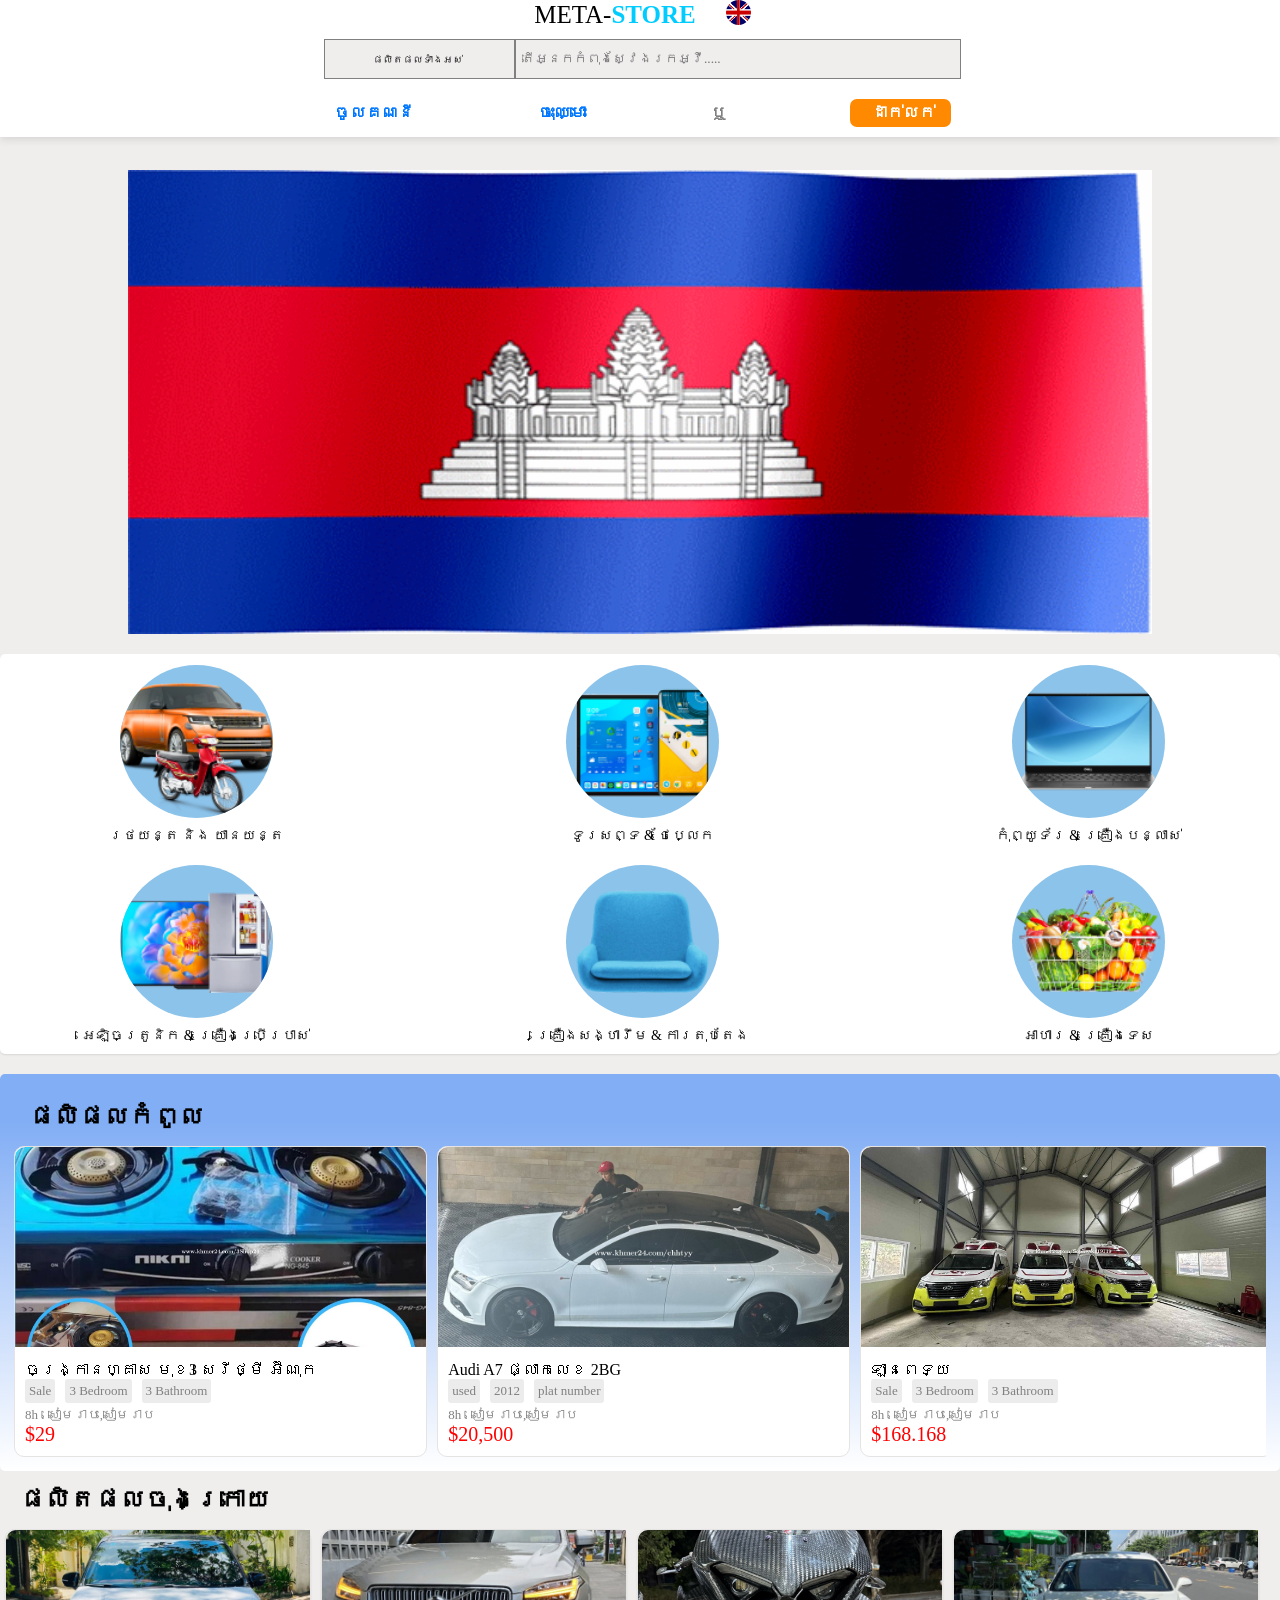
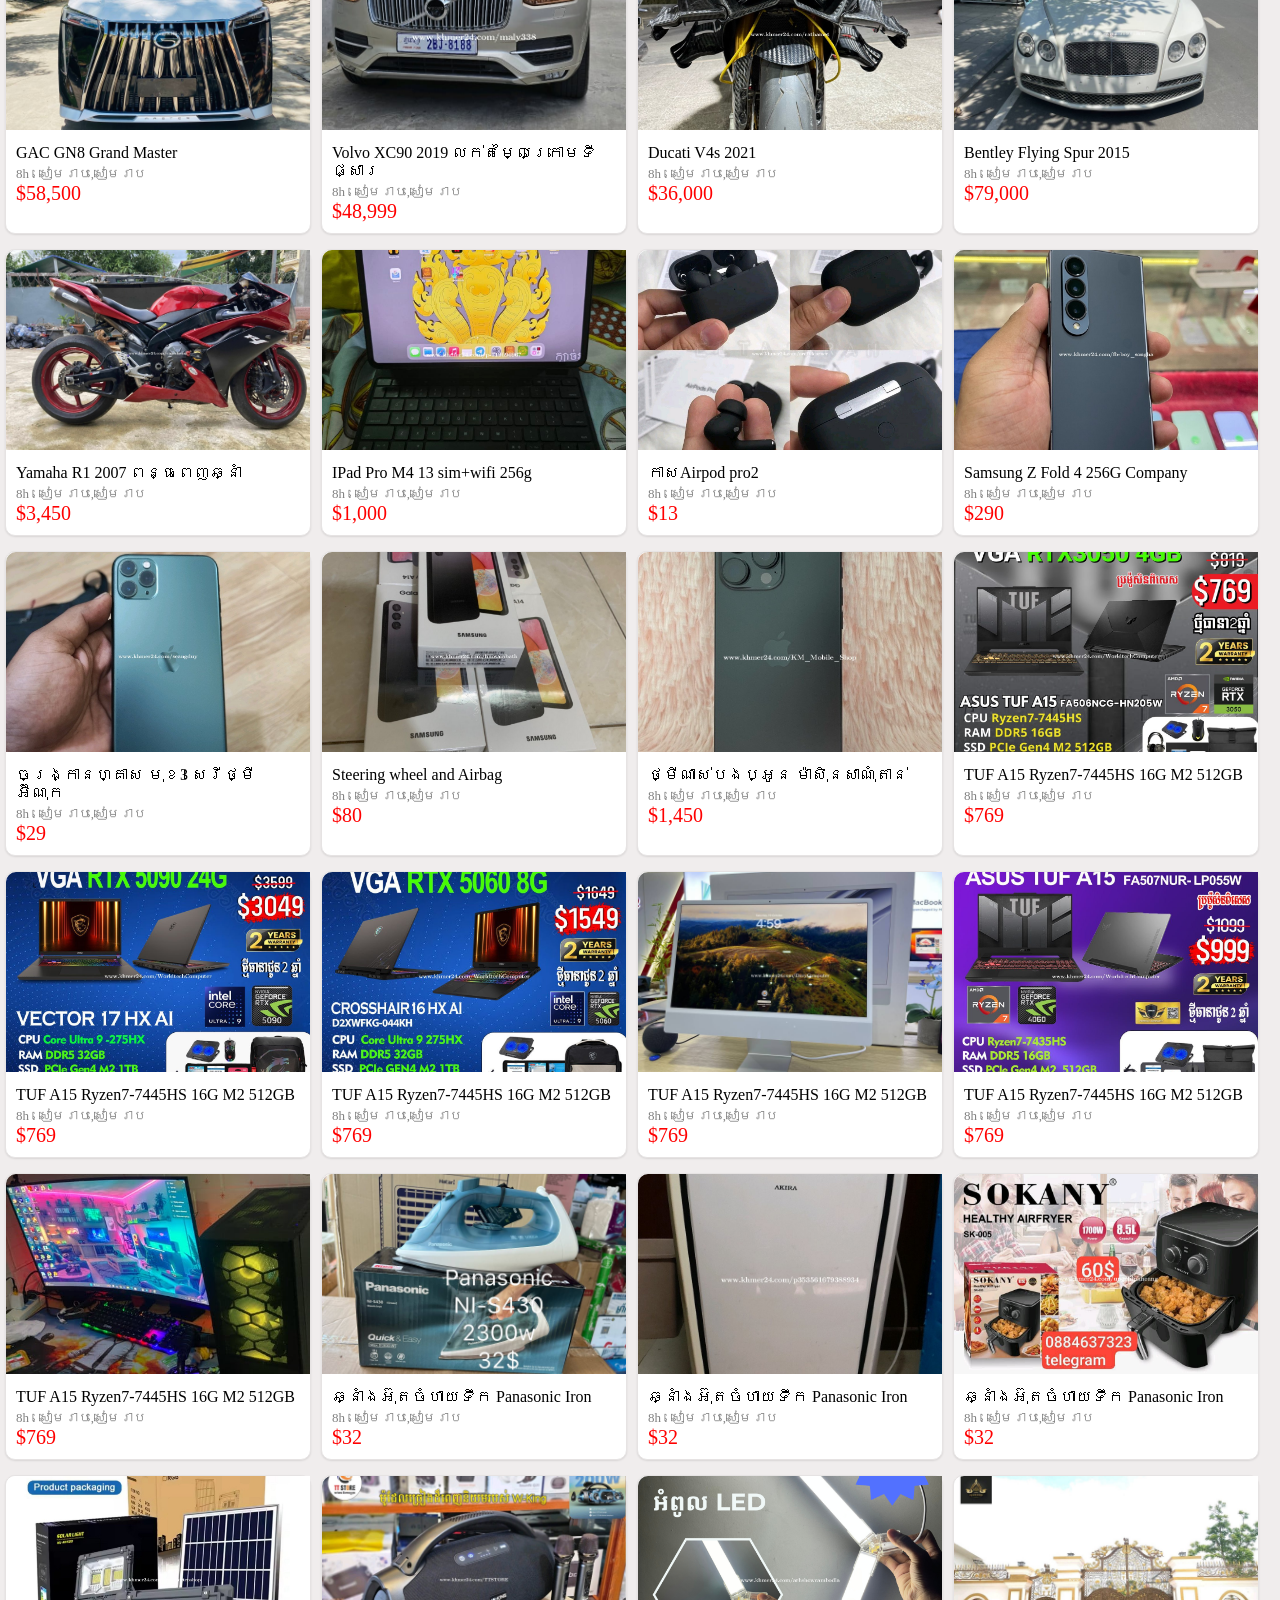
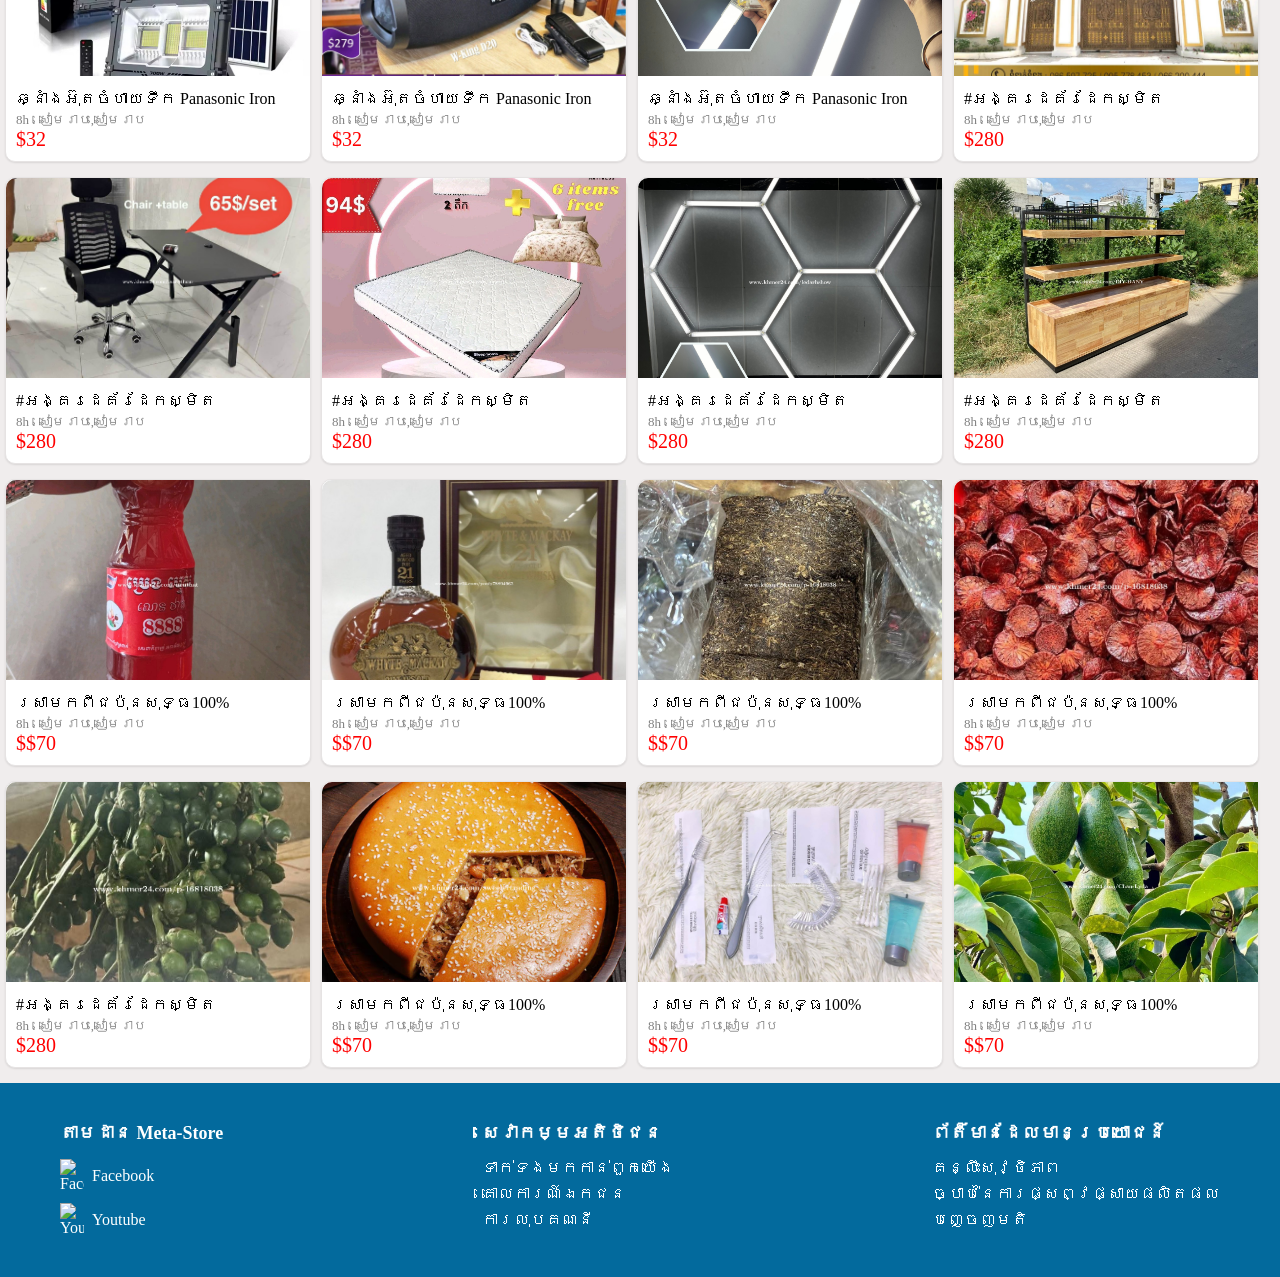
==== commit 7918651f: "add scroll button" ====
--- a/index.html
+++ b/index.html
@@ -23,6 +23,7 @@
     <script src="CssJS/main.js"></script>
   </head>
   <body>
+    <p id="top"></p>
     <!-- header -->
     <div class="navbar">
       <div class="container">
@@ -804,5 +805,7 @@
         </div>
       </div>
     </footer>
+
+    <a href="#top" id="topBtn"><i class="fa-solid fa-arrows-up-to-line"></i></a>
   </body>
 </html>
--- a/CssJS/style.css
+++ b/CssJS/style.css
@@ -3,6 +3,7 @@
   padding: 0;
   box-sizing: border-box;
   font-family: "Khmer OS Battambang", Yu Gothic UI Semibold;
+  scroll-behavior: smooth;
 }
 body {
   background-color: #f0eded;
@@ -12,6 +13,15 @@
   width: 70%;
   margin: auto;
   /* background-color: #ff8900; */
+}
+
+#topBtn{
+  position: fixed;
+  bottom: 20px;
+  right: 80px;
+  font-size: 30px;
+  color: orange;
+  font-weight: bolder;
 }
 
 .navbar {
@@ -486,6 +496,9 @@
 
 /* ===== Mobile (≤ 600px) ===== */
 @media (max-width: 600px) {
+   body{
+    padding-top: 100px;
+  }
   .container {
     width: 100%;
   }
@@ -503,7 +516,7 @@
         width: 90%;
       }
       .search_bar {
-        width: 90%;
+        display: none;
       }
     }
   }
